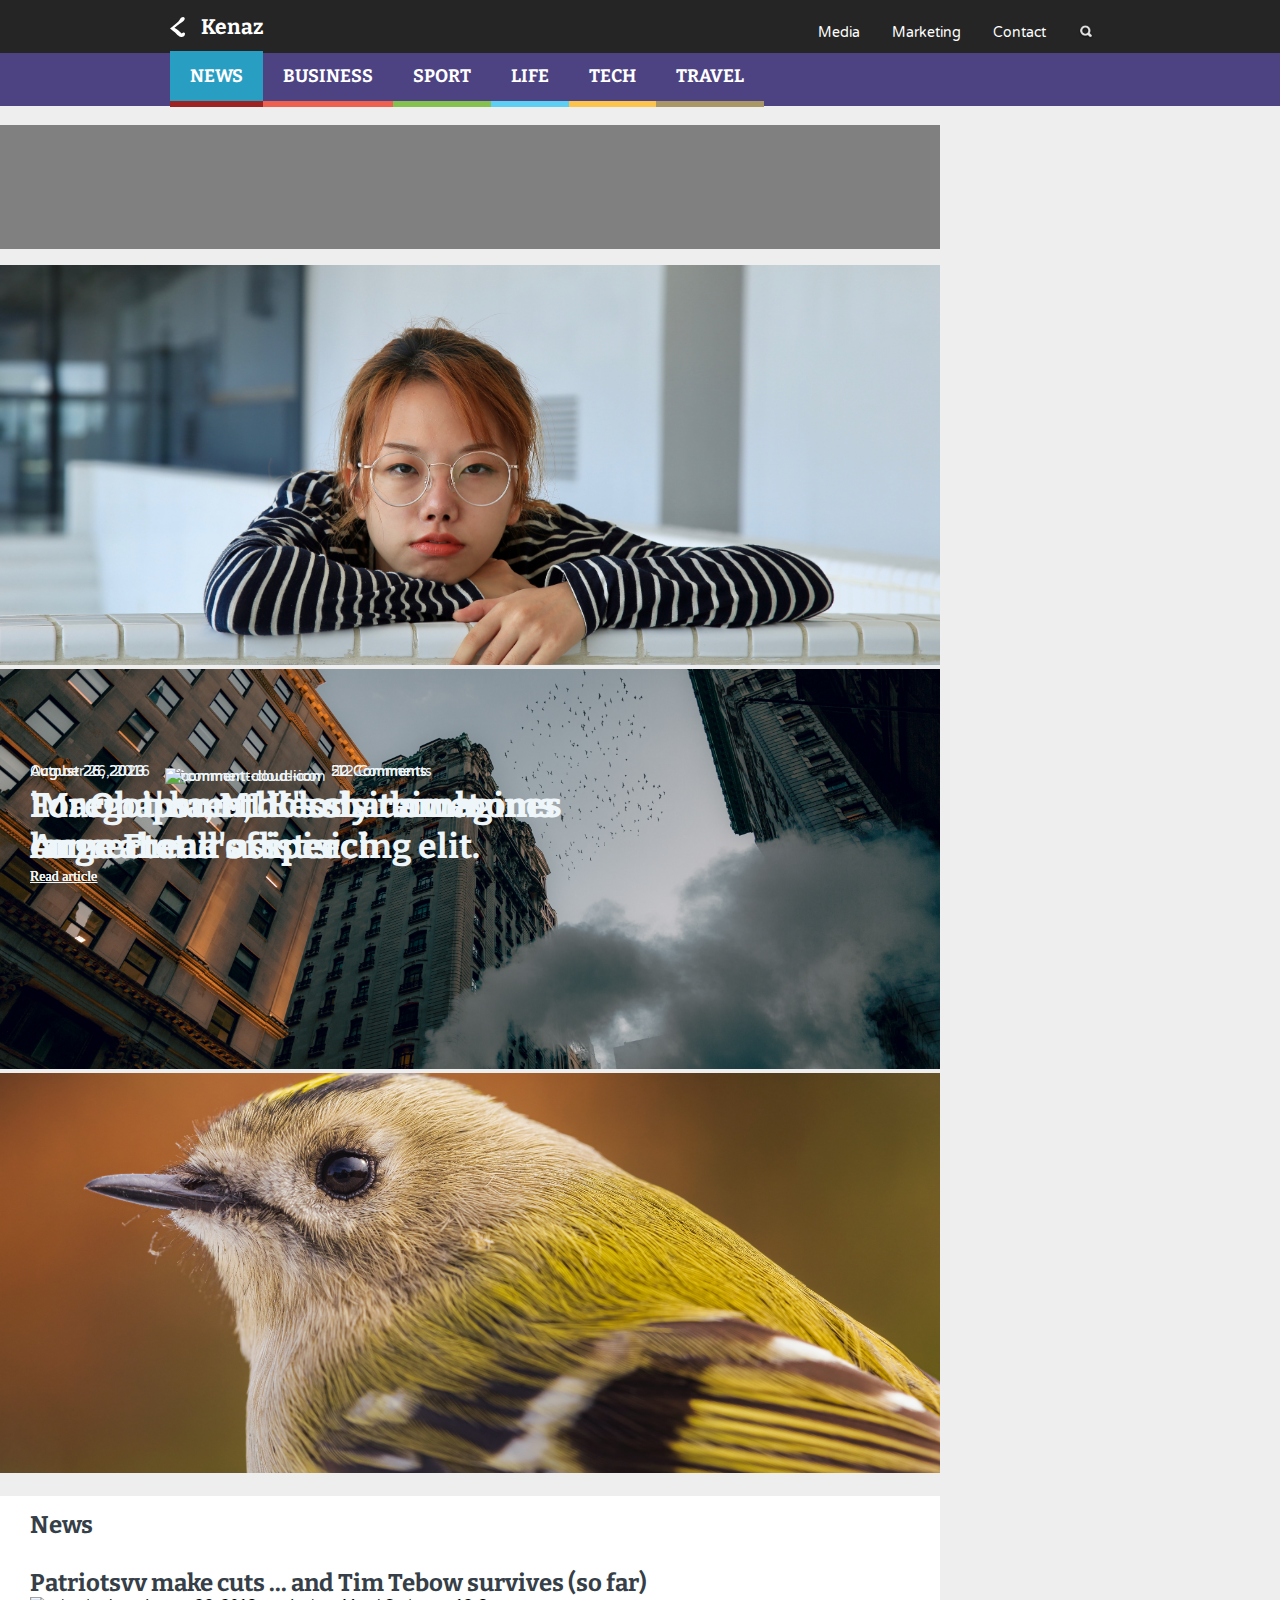
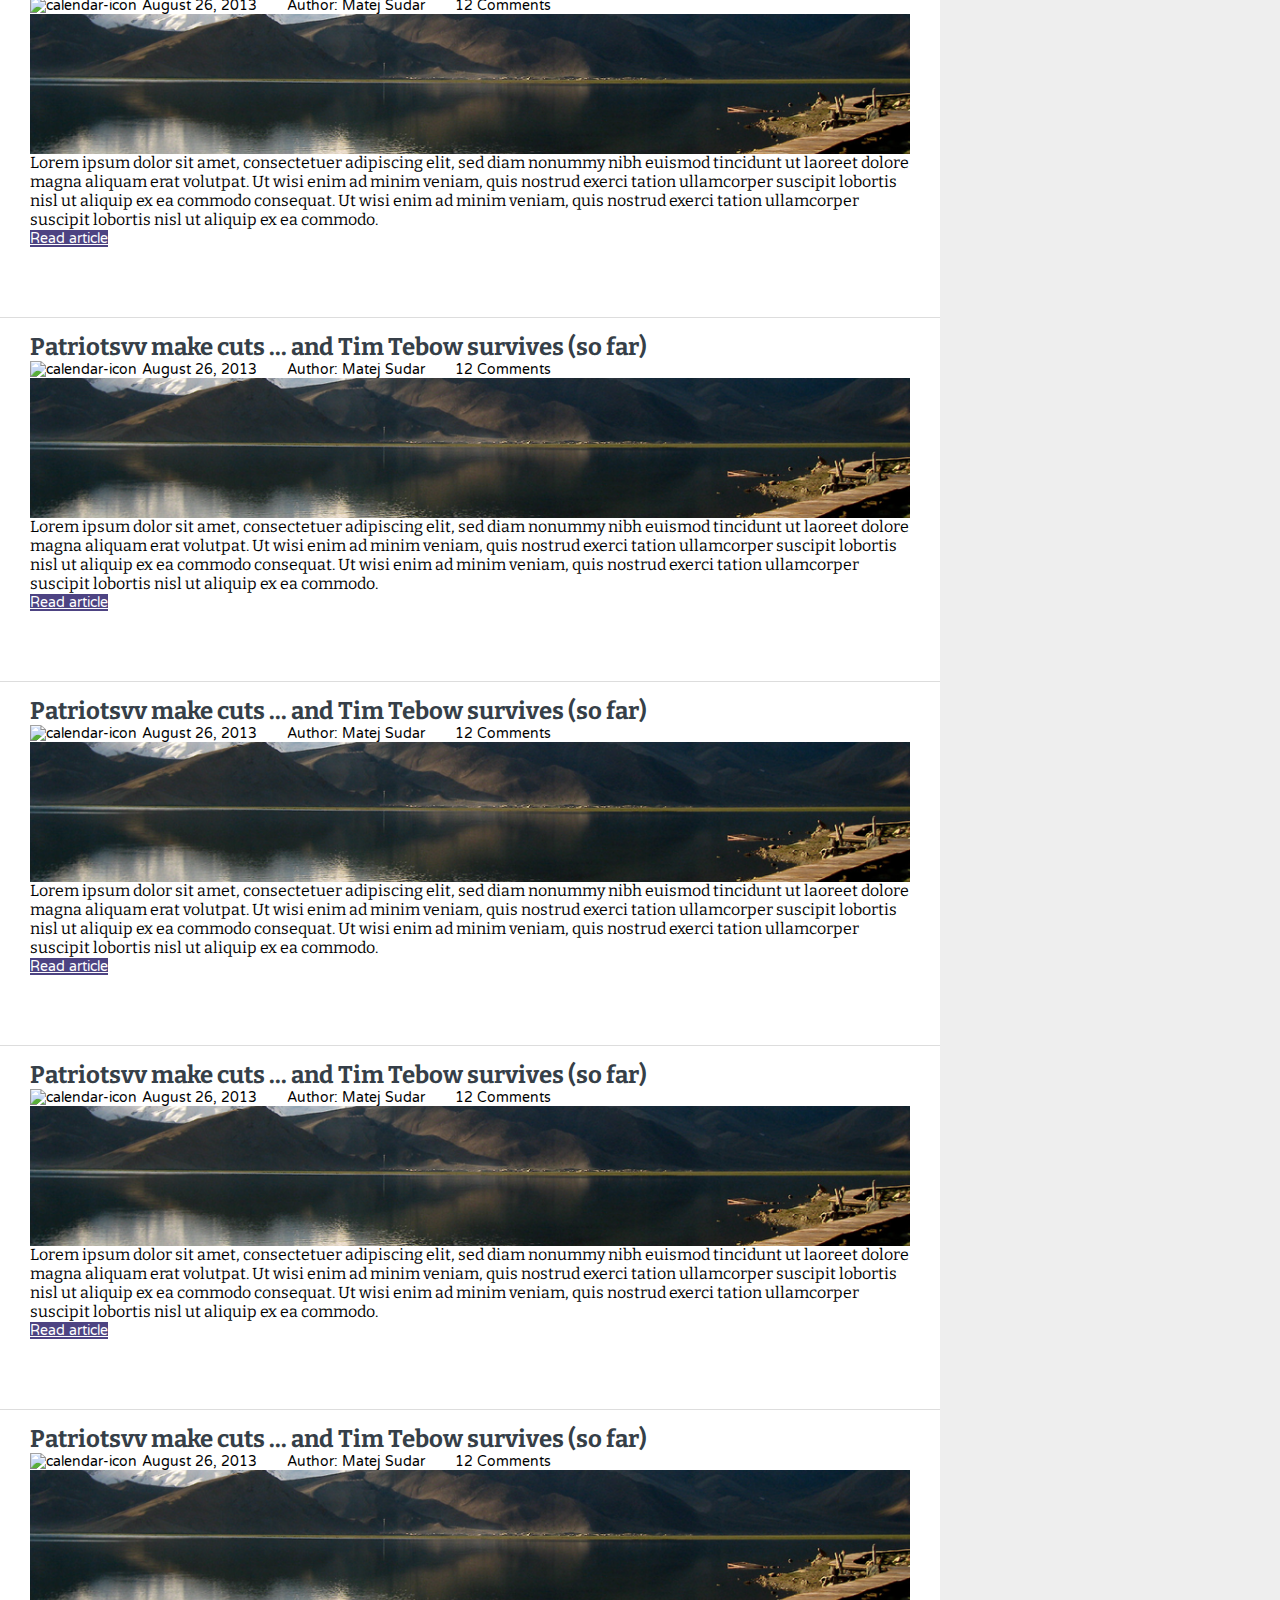
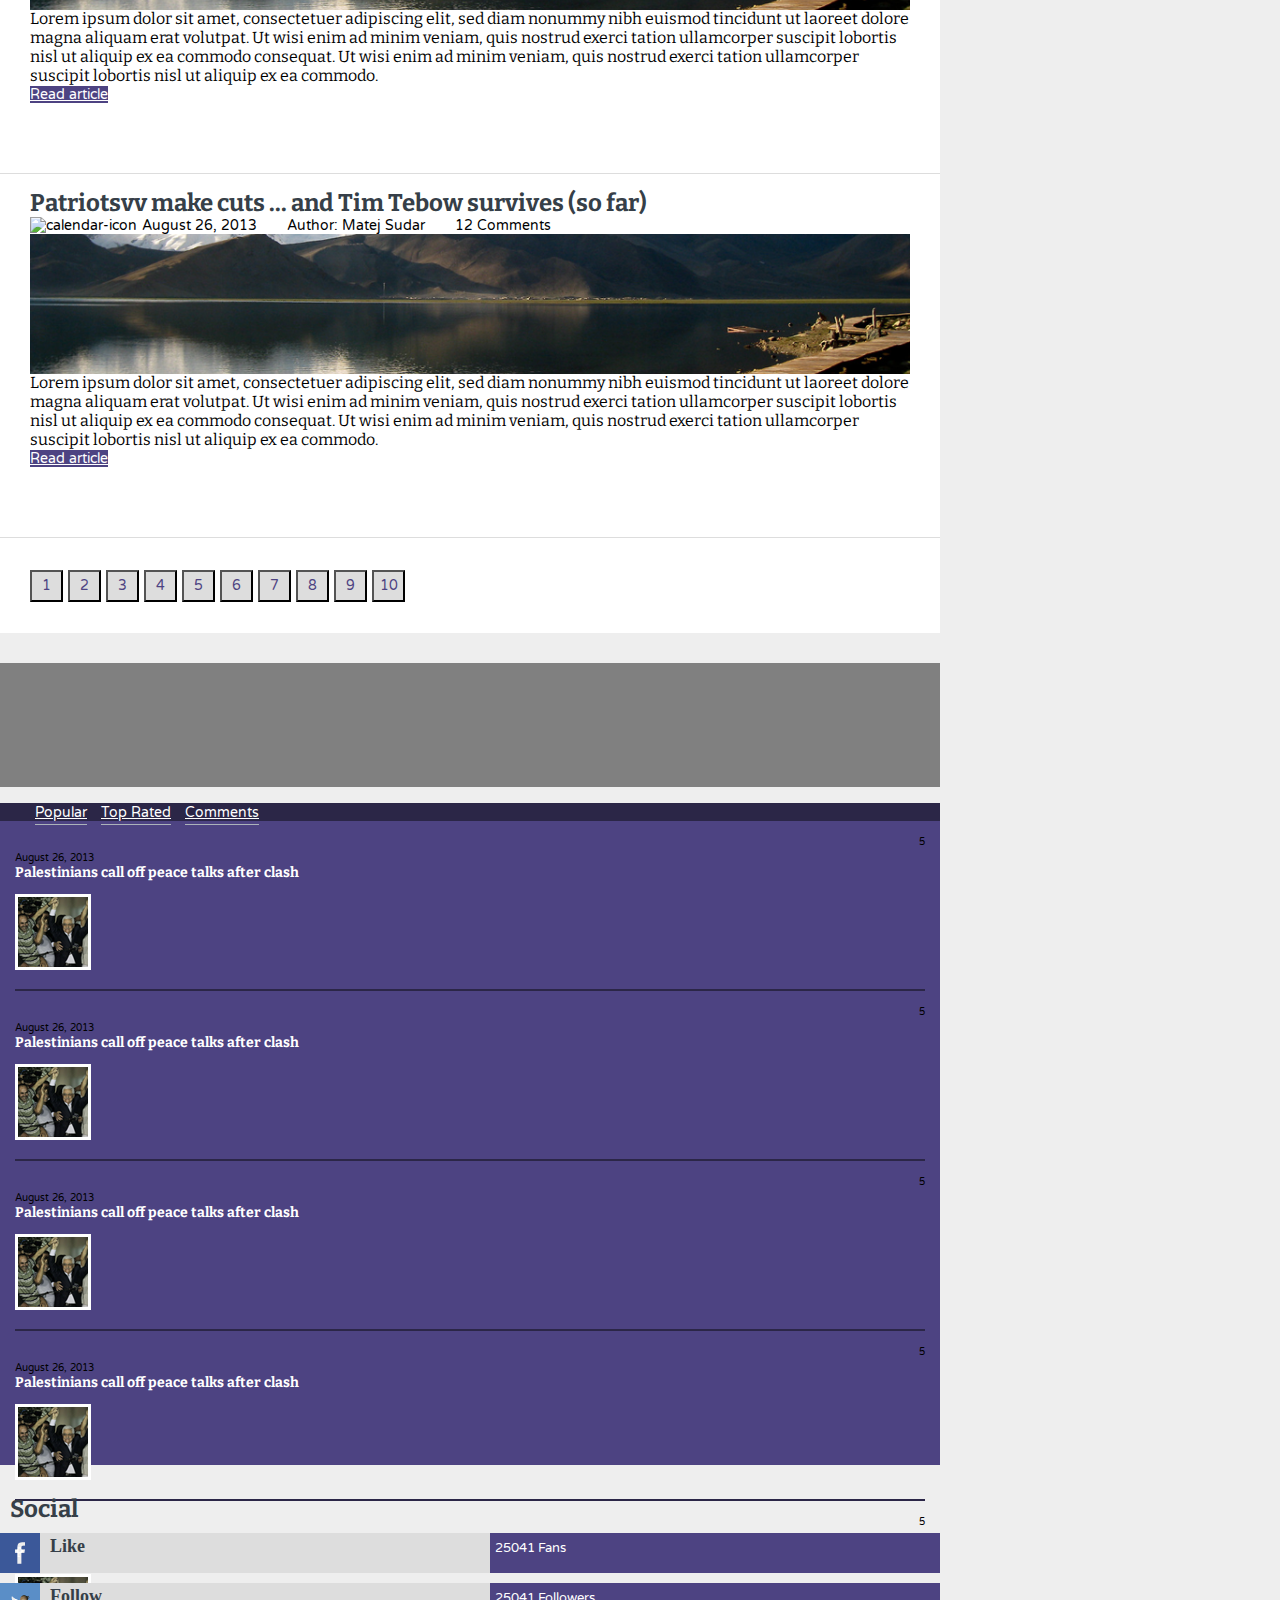
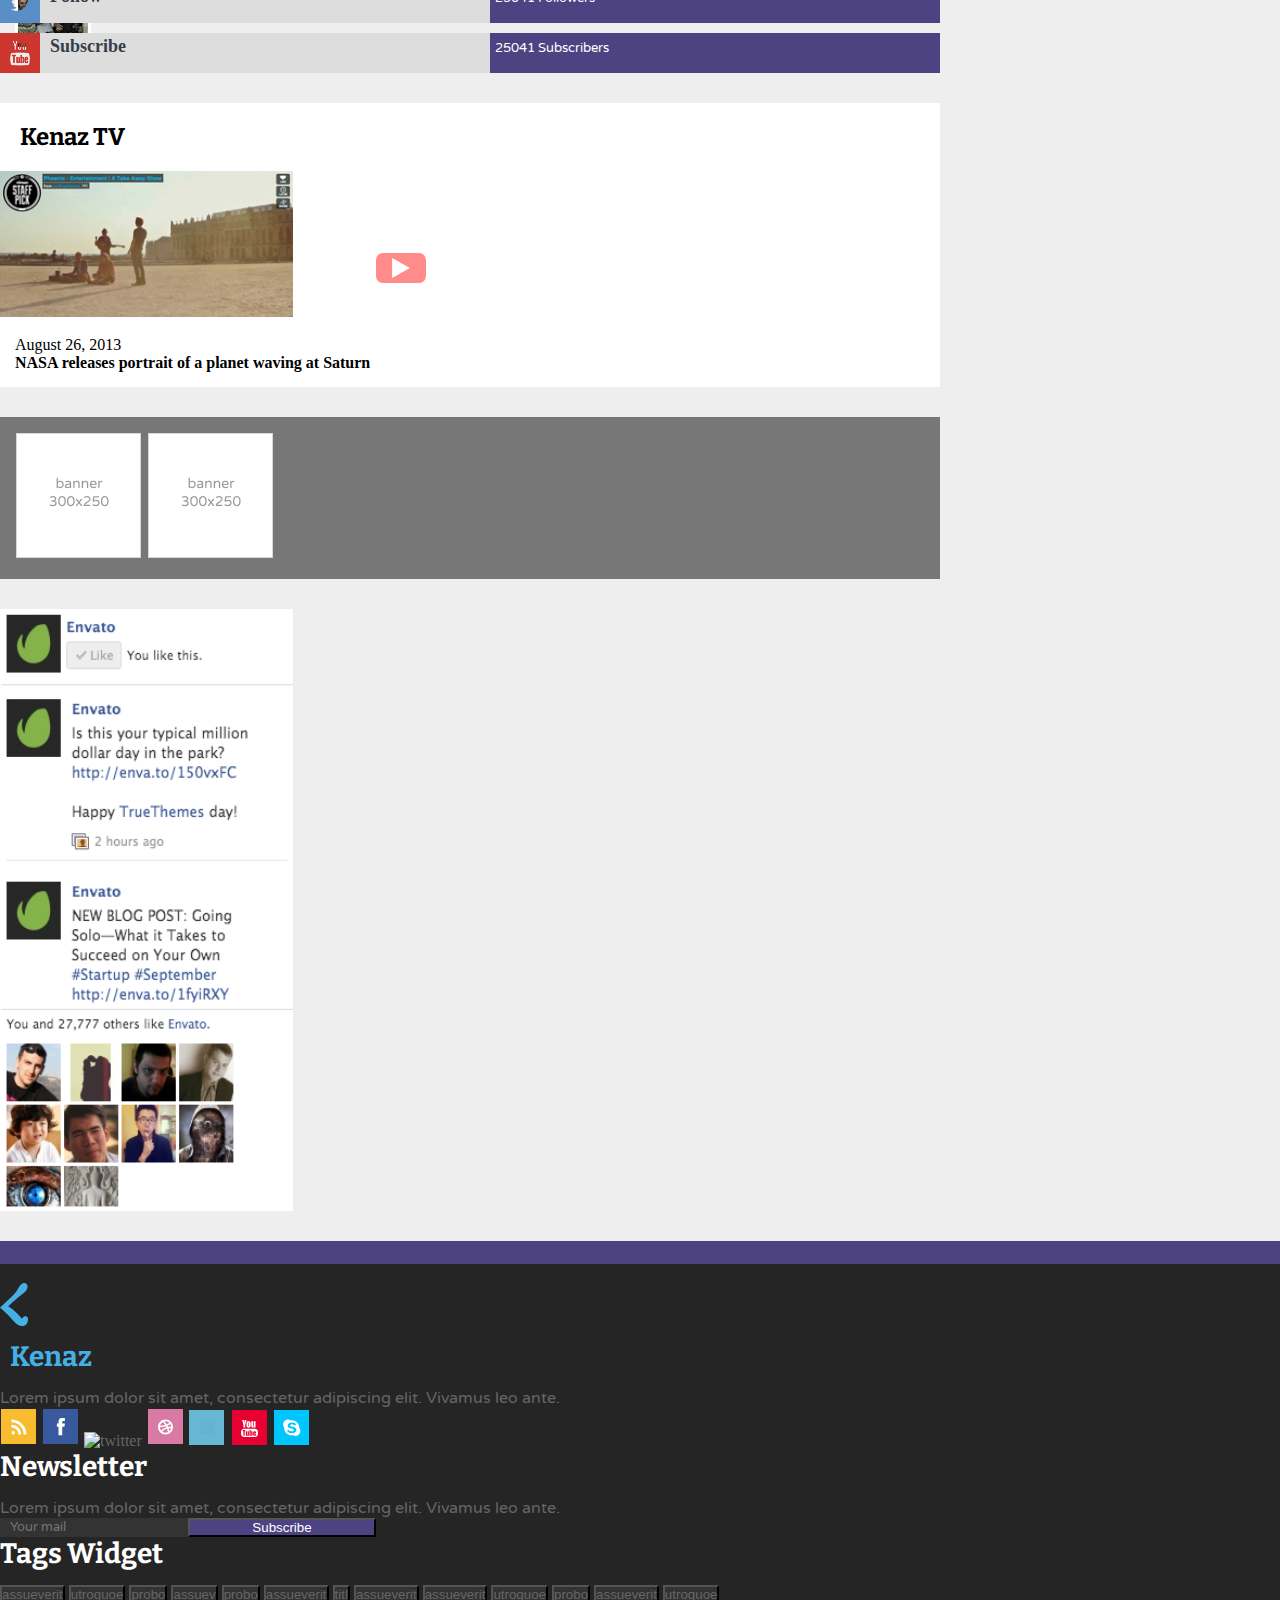
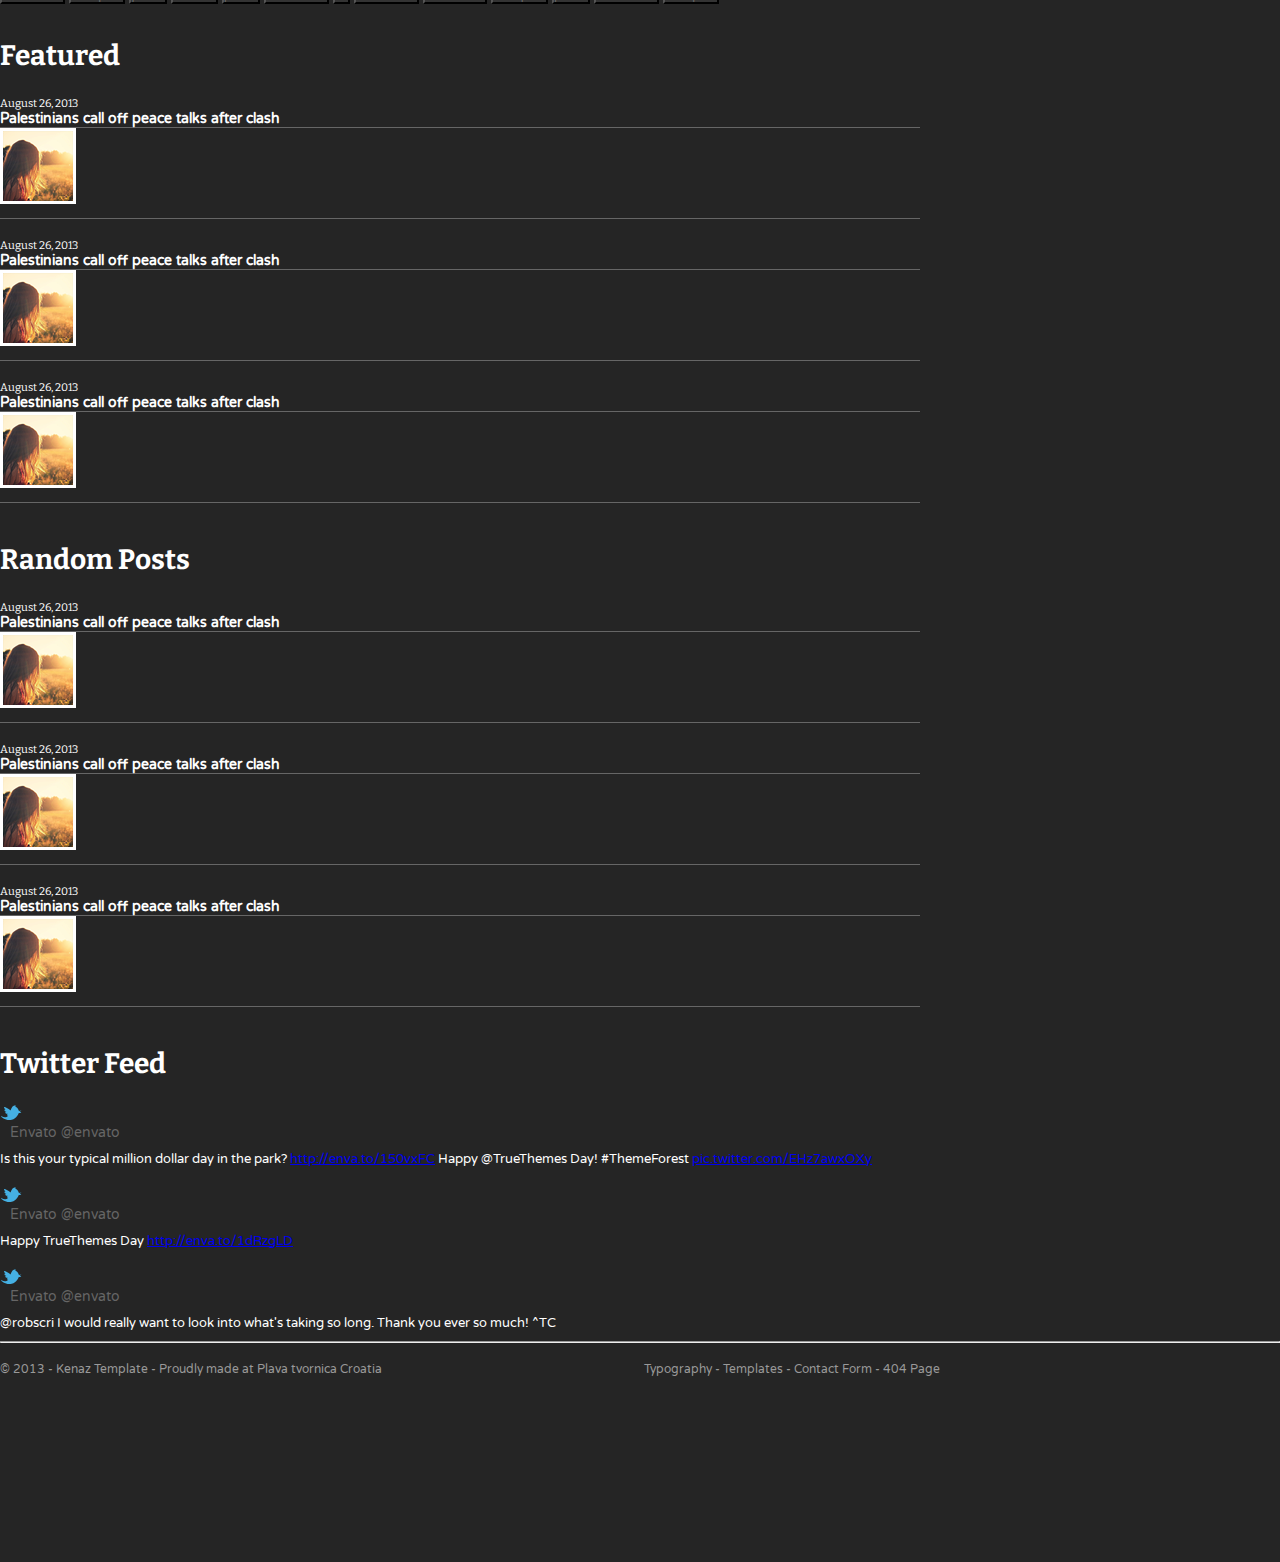
==== category.html @ 164e516c "close_to_Final" ====
<!DOCTYPE html>
<html lang="en">
  <head>
    <meta charset="UTF-8" />
    <meta name="viewport" content="width=device-width, initial-scale=1.0" />
    <title>kenaz</title>
    <link
      rel="stylesheet"
      href="https://cdn.jsdelivr.net/npm/bootstrap@4.5.3/dist/css/bootstrap.min.css"
      integrity="sha384-TX8t27EcRE3e/ihU7zmQxVncDAy5uIKz4rEkgIXeMed4M0jlfIDPvg6uqKI2xXr2"
      crossorigin="anonymous"
    />
    <link rel="stylesheet" href="styles/style.css" />
    <link rel="stylesheet" href="styles/style2.css" />
  </head>
  <body>
    <!--Glavni dijelovi: header,content i footer-->
    <!--HEADER-->
    <div class="header-container">
      <header class="main-header">
        <div class="box">
          <a href="/kenaz" class="logo">
            <svg
              width="15"
              height="20"
              viewBox="0 0 15 20"
              fill="none"
              xmlns="http://www.w3.org/2000/svg"
            >
              <path
                fill-rule="evenodd"
                clip-rule="evenodd"
                d="M4.38627 10.8327C4.38627 10.8327 8.81369 7.13973 11.5441 5.42656C14.2726 3.71166 15.3044 2.18915 14.4679 0.801808C13.6315 -0.58556 11.4335 -0.2582 9.81597 2.46102C8.20106 5.18183 5.36095 7.0317 3.38311 8.7179C1.40617 10.4041 0.013346 11.437 0.013346 11.437C0.013346 11.437 3.80143 14.1308 6.00117 16.4163C8.20106 18.7017 9.20424 19.272 10.2617 19.7076C11.3194 20.143 13.9114 20.3338 14.6338 18.3742C15.3596 16.4163 14.9397 15.7951 13.9357 15.4693C12.9334 15.1419 11.7375 16.6069 11.7375 16.6069C11.7375 16.6069 9.98355 14.8111 8.17347 13.3427C6.36322 11.8743 4.38627 10.8327 4.38627 10.8327Z"
                fill="white"
              />
            </svg>
            <h2>Kenaz</h2>
          </a>
          <nav class="sub-nav">
            <ul>
              <li><a href="#">Media</a></li>
              <li><a href="#">Marketing</a></li>
              <li><a href="#">Contact</a></li>
              <li>
                <a href="#"><img src="./images/search 1.svg" alt="search" /></a>
              </li>
            </ul>
          </nav>
        </div>
      </header>
      <header class="sub-header">
        <div class="box">
          <a class="category" href="category.html">
            <h2 class="one click clicked">NEWS</h2>
            <h2 class="two click">BUSINESS</h2>
            <h2 class="three click">SPORT</h2>
            <h2 class="four click">LIFE</h2>
            <h2 class="five click">TECH</h2>
            <h2 class="six click">TRAVEL</h2>
          </a>
        </div>
      </header>
    </div>

    <!--MAIN CONTENT-->
    <div class="container">
      <div class="banner">
        <div class="box"></div>
      </div>
      <div
        id="main-carousel"
        class="article carousel slide carousel-fade"
        data-ride="carousel"
      >
        <div class="carousel-inner">
          <div class="background carousel-item active">
            <img
              class="background-image"
              src="./images/slide-3.jpg"
              alt="slide-3"
            />
            <div class="container">
              <div class="heading">
                <p>August 26, 2013</p>
                <img src="./images/comment ico.svg" alt="comment-cloud-icon" />
                <p>22 Comments</p>
              </div>
              <div class="description">
                <p class="lead text-left">
                  'Margot' breathlessly reimagines  Anne Frank's sister
                </p>
              </div>
              <a href="single.html" class="btn btn-lg btn-primary"
                >Read article</a
              >
            </div>
            <div class="overlay"></div>
          </div>

          <div class="background carousel-item">
            <img
              class="background-image"
              src="./images/slide-4.jpg"
              alt="slide-4"
            />
            <div class="container">
              <div class="heading">
                <p>October 26, 2016</p>
                <img src="./images/comment ico.svg" alt="comment-cloud-icon" />
                <p>12 Comments</p>
              </div>
              <div class="description">
                <p class="lead text-left">
                  Lorem ipsum, dolor sit amet consectetur adipisicing elit.
                </p>
              </div>
              <a href="single.html" class="btn btn-lg btn-primary"
                >Read article</a
              >
            </div>
            <div class="overlay"></div>
          </div>
          <div class="background carousel-item">
            <img
              class="background-image"
              src="./images/slide-5.jpg"
              alt="slide-5"
            />
            <div class="container">
              <div class="heading">
                <p>August 26, 2020</p>
                <img src="./images/comment ico.svg" alt="comment-cloud-icon" />
                <p>50 Comments</p>
              </div>
              <div class="description">
                <p class="lead text-left">
                  For Obama, MLK's shadow looms large ahead of speech
                </p>
              </div>
              <a href="single.html" class="btn btn-lg btn-primary"
                >Read article</a
              >
            </div>
            <div class="overlay"></div>
          </div>
        </div>

        <a
          class="carousel-control-prev"
          href="#main-carousel"
          role="button"
          data-slide="prev"
        >
          <span class="carousel-control-prev-icon"></span>
        </a>
        <a
          class="carousel-control-next"
          href="#main-carousel"
          role="button"
          data-slide="next"
        >
          <span class="carousel-control-next-icon"></span>
        </a>
      </div>

      <div class="container">
        <div class="row">
          <!--Left side container-->
          <div class="left col-lg-8">
            <div class="news-row">
              <div class="heading">
                <h2>News</h2>
                <p>Patriotsvv make cuts ... and Tim Tebow survives (so far)</p>
              </div>
              <div class="heading-info">
                <img
                  class="calendar"
                  src="./images/calendar.svg"
                  alt="calendar-icon"
                />
                <p class="text-muted">August 26, 2013</p>
                <p class="author text-muted">Author: Matej Sudar</p>
                <p class="author text-muted">12 Comments</p>
              </div>
              <div class="row">
                <div class="col-lg-4">
                  <img class="float left" src="./images/Layer 48.png" alt="" />
                </div>
                <div class="col-lg-8">
                  <p>
                    Lorem ipsum dolor sit amet, consectetuer adipiscing elit,
                    sed diam nonummy nibh euismod tincidunt ut laoreet dolore
                    magna aliquam erat volutpat. Ut wisi enim ad minim veniam,
                    quis nostrud exerci tation ullamcorper suscipit lobortis
                    nisl ut aliquip ex ea commodo consequat. Ut wisi enim ad
                    minim veniam, quis nostrud exerci tation ullamcorper
                    suscipit lobortis nisl ut aliquip ex ea commodo.
                  </p>
                  <a href="single.html" class="btn btn-lg"> Read article </a>
                </div>
              </div>
            </div>
            <div class="news-row">
              <div class="heading">
                <p>Patriotsvv make cuts ... and Tim Tebow survives (so far)</p>
              </div>
              <div class="heading-info">
                <img
                  class="calendar"
                  src="./images/calendar.svg"
                  alt="calendar-icon"
                />
                <p class="text-muted">August 26, 2013</p>
                <p class="author text-muted">Author: Matej Sudar</p>
                <p class="author text-muted">12 Comments</p>
              </div>
              <div class="row">
                <div class="col-lg-4">
                  <img class="float left" src="./images/Layer 48.png" alt="" />
                </div>
                <div class="col-lg-8">
                  <p>
                    Lorem ipsum dolor sit amet, consectetuer adipiscing elit,
                    sed diam nonummy nibh euismod tincidunt ut laoreet dolore
                    magna aliquam erat volutpat. Ut wisi enim ad minim veniam,
                    quis nostrud exerci tation ullamcorper suscipit lobortis
                    nisl ut aliquip ex ea commodo consequat. Ut wisi enim ad
                    minim veniam, quis nostrud exerci tation ullamcorper
                    suscipit lobortis nisl ut aliquip ex ea commodo.
                  </p>
                  <a href="single.html" class="btn btn-lg"> Read article </a>
                </div>
              </div>
            </div>
            <div class="news-row">
              <div class="heading">
                <p>Patriotsvv make cuts ... and Tim Tebow survives (so far)</p>
              </div>
              <div class="heading-info">
                <img
                  class="calendar"
                  src="./images/calendar.svg"
                  alt="calendar-icon"
                />
                <p class="text-muted">August 26, 2013</p>
                <p class="author text-muted">Author: Matej Sudar</p>
                <p class="author text-muted">12 Comments</p>
              </div>
              <div class="row">
                <div class="col-lg-4">
                  <img class="float left" src="./images/Layer 48.png" alt="" />
                </div>
                <div class="col-lg-8">
                  <p>
                    Lorem ipsum dolor sit amet, consectetuer adipiscing elit,
                    sed diam nonummy nibh euismod tincidunt ut laoreet dolore
                    magna aliquam erat volutpat. Ut wisi enim ad minim veniam,
                    quis nostrud exerci tation ullamcorper suscipit lobortis
                    nisl ut aliquip ex ea commodo consequat. Ut wisi enim ad
                    minim veniam, quis nostrud exerci tation ullamcorper
                    suscipit lobortis nisl ut aliquip ex ea commodo.
                  </p>
                  <a href="single.html" class="btn btn-lg"> Read article </a>
                </div>
              </div>
            </div>
            <div class="news-row">
              <div class="heading">
                <p>Patriotsvv make cuts ... and Tim Tebow survives (so far)</p>
              </div>
              <div class="heading-info">
                <img
                  class="calendar"
                  src="./images/calendar.svg"
                  alt="calendar-icon"
                />
                <p class="text-muted">August 26, 2013</p>
                <p class="author text-muted">Author: Matej Sudar</p>
                <p class="author text-muted">12 Comments</p>
              </div>
              <div class="row">
                <div class="col-lg-4">
                  <img class="float left" src="./images/Layer 48.png" alt="" />
                </div>
                <div class="col-lg-8">
                  <p>
                    Lorem ipsum dolor sit amet, consectetuer adipiscing elit,
                    sed diam nonummy nibh euismod tincidunt ut laoreet dolore
                    magna aliquam erat volutpat. Ut wisi enim ad minim veniam,
                    quis nostrud exerci tation ullamcorper suscipit lobortis
                    nisl ut aliquip ex ea commodo consequat. Ut wisi enim ad
                    minim veniam, quis nostrud exerci tation ullamcorper
                    suscipit lobortis nisl ut aliquip ex ea commodo.
                  </p>
                  <a href="single.html" class="btn btn-lg"> Read article </a>
                </div>
              </div>
            </div>
            <div class="news-row">
              <div class="heading">
                <p>Patriotsvv make cuts ... and Tim Tebow survives (so far)</p>
              </div>
              <div class="heading-info">
                <img
                  class="calendar"
                  src="./images/calendar.svg"
                  alt="calendar-icon"
                />
                <p class="text-muted">August 26, 2013</p>
                <p class="author text-muted">Author: Matej Sudar</p>
                <p class="author text-muted">12 Comments</p>
              </div>
              <div class="row">
                <div class="col-lg-4">
                  <img class="float left" src="./images/Layer 48.png" alt="" />
                </div>
                <div class="col-lg-8">
                  <p>
                    Lorem ipsum dolor sit amet, consectetuer adipiscing elit,
                    sed diam nonummy nibh euismod tincidunt ut laoreet dolore
                    magna aliquam erat volutpat. Ut wisi enim ad minim veniam,
                    quis nostrud exerci tation ullamcorper suscipit lobortis
                    nisl ut aliquip ex ea commodo consequat. Ut wisi enim ad
                    minim veniam, quis nostrud exerci tation ullamcorper
                    suscipit lobortis nisl ut aliquip ex ea commodo.
                  </p>
                  <a href="single.html" class="btn btn-lg"> Read article </a>
                </div>
              </div>
            </div>
            <div class="news-row">
              <div class="heading">
                <p>Patriotsvv make cuts ... and Tim Tebow survives (so far)</p>
              </div>
              <div class="heading-info">
                <img
                  class="calendar"
                  src="./images/calendar.svg"
                  alt="calendar-icon"
                />
                <p class="text-muted">August 26, 2013</p>
                <p class="author text-muted">Author: Matej Sudar</p>
                <p class="author text-muted">12 Comments</p>
              </div>
              <div class="row">
                <div class="col-lg-4">
                  <img class="float left" src="./images/Layer 48.png" alt="" />
                </div>
                <div class="col-lg-8">
                  <p>
                    Lorem ipsum dolor sit amet, consectetuer adipiscing elit,
                    sed diam nonummy nibh euismod tincidunt ut laoreet dolore
                    magna aliquam erat volutpat. Ut wisi enim ad minim veniam,
                    quis nostrud exerci tation ullamcorper suscipit lobortis
                    nisl ut aliquip ex ea commodo consequat. Ut wisi enim ad
                    minim veniam, quis nostrud exerci tation ullamcorper
                    suscipit lobortis nisl ut aliquip ex ea commodo.
                  </p>
                  <a href="single.html" class="btn btn-lg"> Read article </a>
                </div>
              </div>
            </div>
            <div class="number-list">
              <button class="btn btn-link">1</button>
              <button class="btn btn-link">2</button>
              <button class="btn btn-link">3</button>
              <button class="btn btn-link">4</button>
              <button class="btn btn-link">5</button>
              <button class="btn btn-link">6</button>
              <button class="btn btn-link">7</button>
              <button class="btn btn-link">8</button>
              <button class="btn btn-link">9</button>
              <button class="btn btn-link">10</button>
            </div>

            <div class="banner">
              <div class="box"></div>
            </div>
          </div>
          <!--Right side container-->
          <div class="right col-lg-4">
            <ul class="list-group">
              <li class="list-group-item">
                <a href="#"><u>Popular</u></a>
                <a href="#"><u>Top Rated</u></a>
                <a href="#"><u>Comments</u></a>
              </li>
            </ul>
            <div class="aside">
              <div class="row">
                <div class="col-lg-8">
                  <div class="comment">
                    <img
                      src="./images/comment ico.svg"
                      class="float-right"
                      alt=""
                    />
                    <p class="text-muted">5</p>
                  </div>
                  <p class="date text-muted">August 26, 2013</p>
                  <p class="text-white">
                    <a href="single.html">
                      Palestinians call off peace talks after clash
                    </a>
                  </p>
                </div>
                <div class="col-lg-4">
                  <img class="guy" src="./images/Layer 5.png" alt="someguy" />
                </div>
              </div>
              <div class="row">
                <div class="col-lg-8">
                  <div class="comment">
                    <img
                      src="./images/comment ico.svg"
                      class="float-right"
                      alt=""
                    />
                    <p class="text-muted">5</p>
                  </div>
                  <p class="date text-muted">August 26, 2013</p>
                  <p class="text-white">
                    <a href="single.html">
                      Palestinians call off peace talks after clash
                    </a>
                  </p>
                </div>
                <div class="col-lg-4">
                  <img class="guy" src="./images/Layer 5.png" alt="someguy" />
                </div>
              </div>
              <div class="row">
                <div class="col-lg-8">
                  <div class="comment">
                    <img
                      src="./images/comment ico.svg"
                      class="float-right"
                      alt=""
                    />
                    <p class="text-muted">5</p>
                  </div>
                  <p class="date text-muted">August 26, 2013</p>
                  <p class="text-white">
                    <a href="single.html">
                      Palestinians call off peace talks after clash
                    </a>
                  </p>
                </div>
                <div class="col-lg-4">
                  <img class="guy" src="./images/Layer 5.png" alt="someguy" />
                </div>
              </div>
              <div class="row">
                <div class="col-lg-8">
                  <div class="comment">
                    <img
                      src="./images/comment ico.svg"
                      class="float-right"
                      alt=""
                    />
                    <p class="text-muted">5</p>
                  </div>
                  <p class="date text-muted">August 26, 2013</p>
                  <p class="text-white">
                    <a href="single.html">
                      Palestinians call off peace talks after clash
                    </a>
                  </p>
                </div>
                <div class="col-lg-4">
                  <img class="guy" src="./images/Layer 5.png" alt="someguy" />
                </div>
              </div>
              <div class="row">
                <div class="col-lg-8">
                  <div class="comment">
                    <img
                      src="./images/comment ico.svg"
                      class="float-right"
                      alt=""
                    />
                    <p class="text-muted">5</p>
                  </div>
                  <p class="date text-muted">August 26, 2013</p>
                  <p class="text-white">
                    <a href="single.html">
                      Palestinians call off peace talks after clash
                    </a>
                  </p>
                </div>
                <div class="col-lg-4">
                  <img class="guy" src="./images/Layer 5.png" alt="someguy" />
                </div>
              </div>
            </div>
            <div class="social">
              <h2>Social</h2>
              <div class="facebook">
                <img src="./images/facebook.svg" alt="facebook" />
                <p class="like"><a href="#">Like</p></a> 
                <p class="fans">25041 Fans</p>
              </div>
              <div class="twitter">
                <img src="./images/twitter.svg" alt="twitter" />
                <p class="like"><a href="#">Follow</p></a> 
                <p class="fans">25041 Followers</p>
              </div>
              <div class="youtube">
                <img src="./images/youtube.svg" alt="youtube" />
                <p class="like"><a href="#">Subscribe</p></a> 
                <p class="fans">25041 Subscribers</p>
              </div>
            </div>
            <div class="kenaz-tv">
              <h2>Kenaz TV</h2>
              <img class="video" src="./images/Layer 27.png" alt="video" />
              <img
                class="play-button"
                src="./images/Polygon 1.svg"
                alt="play"
              />
              <div class="description">
                <p class="text-muted">August 26, 2013</p>
                <p>
                  <strong>
                    <a href="single.html">
                    NASA releases portrait of a planet waving at Saturn</strong
                  >
                </a>
                </p>
              </div>
            </div>

            <div class="banners">
              <img src="./images/1.png" alt="" />
              <img src="./images/1.png" alt="" />
            </div>
            <div class="facebook-api">
              <img src="./images/Layer 34.png" alt="" />
            </div>
          </div>
        </div>
      </div>
    </div>
    <!--FOOTER-->
    <footer>
      <div class="container">
        <div class="row">
          <div class="col-lg-4">
            <div class="logo">
              <img src="./images/logofooter.svg" alt="logo" />
              <h2 class="d-inline">Kenaz</h2>
            </div>
            <p>
              Lorem ipsum dolor sit amet, consectetur adipiscing elit. Vivamus
              leo ante.
            </p>
            <div class="logos">
              <img src="./images/Rss.svg" alt="rss" />
              <img src="./images/Facebook_f.svg" alt="face" />
              <img src="./images/twitter_f.svg" alt="twitter" />
              <img src="./images/dribble.svg" alt="dribble" />
              <img src="./images/Linkedin.svg" alt="linkedin" />
              <img src="./images/Youtube_f.svg" alt="youtube" />
              <img src="./images/Skype.svg" alt="skype" />
            </div>
          </div>
          <div class="newsletter col-lg-4">
            <h2>Newsletter</h2>
            <p>
              Lorem ipsum dolor sit amet, consectetur adipiscing elit. Vivamus
              leo ante.
            </p>
            <div class="subscribe">
              <input type="email" placeholder="Your mail" />
              <button type="submit" class="btn">Subscribe</button>
            </div>
          </div>
          <div class="col-lg-4">
            <h2>Tags Widget</h2>
            <div class="buttons-container">
              <button class="btn btn-link">assueverit</button>
              <button class="btn btn-link">utroquoe</button>
              <button class="btn btn-link">probo</button>
              <button class="btn btn-link">assuev</button>
              <button class="btn btn-link">probo</button>
              <button class="btn btn-link">assueverit</button>
              <button class="btn btn-link">titl</button>
              <button class="btn btn-link">assueverit</button>
              <button class="btn btn-link">assueverit</button>
              <button class="btn btn-link">utroquoe</button>
              <button class="btn btn-link">probo</button>
              <button class="btn btn-link">assueverit</button>
              <button class="btn btn-link">utroquoe</button>
            </div>
          </div>
        </div>
      </div>
      <div class="container">
        <div class="row">
          <div class="col-lg-4">
            <div class="featured">
              <h2>Featured</h2>
              <div class="row">
                <div class="col-lg-8">
                  <p class="date text-muted">August 26, 2013</p>
                  <p class="description">
                    <strong>
                      <a href="single.html">
                      Palestinians call off peace talks after clash
                    </a>
                    </strong>
                  </p>
                </div>
                <div class="col-lg-4">
                  <img src="./images/Layer 63.png" alt="girl" />
                </div>
              </div>
              <div class="row">
                <div class="col-lg-8">
                  <p class="date text-muted">August 26, 2013</p>
                  <p class="description">
                    <strong>
                      <a href="single.html">
                        Palestinians call off peace talks after clash
                      </a>
                    </strong>
                  </p>
                </div>
                <div class="col-lg-4">
                  <img src="./images/Layer 63.png" alt="girl" />
                </div>
              </div>
              <div class="row">
                <div class="col-lg-8">
                  <p class="date text-muted">August 26, 2013</p>
                  <p class="description">
                    <strong>
                      <a href="single.html">
                        Palestinians call off peace talks after clash
                      </a>
                    </strong>
                  </p>
                </div>
                <div class="col-lg-4">
                  <img src="./images/Layer 63.png" alt="girl" />
                </div>
              </div>
            </div>
          </div>
          <div class="col-lg-4">
            <div class="random-posts">
              <h2>Random Posts</h2>
              <div class="row">
                <div class="col-lg-8">
                  <p class="date text-muted">August 26, 2013</p>
                  <p class="description">
                    <strong>
                      <a href="single.html">
                        Palestinians call off peace talks after clash
                      </a>
                    </strong>
                  </p>
                </div>
                <div class="col-lg-4">
                  <img src="./images/Layer 63.png" alt="girl" />
                </div>
              </div>
              <div class="row">
                <div class="col-lg-8">
                  <p class="date text-muted">August 26, 2013</p>
                  <p class="description">
                    <strong>
                      <a href="single.html">
                        Palestinians call off peace talks after clash
                      </a>
                    </strong>
                  </p>
                </div>
                <div class="col-lg-4">
                  <img src="./images/Layer 63.png" alt="girl" />
                </div>
              </div>
              <div class="row">
                <div class="col-lg-8">
                  <p class="date text-muted">August 26, 2013</p>
                  <p class="description">
                    <strong>
                      <a href="single.html">
                        Palestinians call off peace talks after clash
                      </a>
                    </strong>
                  </p>
                </div>
                <div class="col-lg-4">
                  <img src="./images/Layer 63.png" alt="girl" />
                </div>
              </div>
            </div>
          </div>

          <div class="col-lg-4">
            <div class="twitter-wall">
              <h2>Twitter Feed</h2>
              <div class="row">
                <img src="./images/twitter copy.svg" alt="twitter-bird" />
                <p class="name">Envato @envato</p>
                <p class="twitt">
                  Is this your typical million dollar day in the park?
                  <a href="#">http://enva.to/150vxFC</a> Happy @TrueThemes Day!
                  #ThemeForest <a href="#"> pic.twitter.com/EHz7awxOXy</a>
                </p>
              </div>
              <div class="row">
                <img src="./images/twitter copy.svg" alt="twitter-bird" />
                <p class="name">Envato @envato</p>
                <p class="twitt">
                  Happy TrueThemes Day <a href="#">http://enva.to/1dRzgLD </a>
                </p>
              </div>
              <div class="row">
                <img src="./images/twitter copy.svg" alt="twitter-bird" />
                <p class="name">Envato @envato</p>
                <p class="twitt">
                  @robscri I would really want to look into what's taking so
                  long. Thank you ever so much! ^TC
                </p>
              </div>
            </div>
          </div>
        </div>
      </div>
      <hr />
      <div class="footer-info">
        <div class="container">
          <p>
            &copy; 2013 - Kenaz Template - Proudly made at Plava tvornica
            Croatia
          </p>
          <p>Typography - Templates - Contact Form - 404 Page</p>
        </div>
      </div>
    </footer>
    <script
      src="https://code.jquery.com/jquery-3.5.1.js"
      integrity="sha256-QWo7LDvxbWT2tbbQ97B53yJnYU3WhH/C8ycbRAkjPDc="
      crossorigin="anonymous"
    ></script>
    <script
      src="https://cdn.jsdelivr.net/npm/bootstrap@4.5.3/dist/js/bootstrap.bundle.min.js"
      integrity="sha384-ho+j7jyWK8fNQe+A12Hb8AhRq26LrZ/JpcUGGOn+Y7RsweNrtN/tE3MoK7ZeZDyx"
      crossorigin="anonymous"
    ></script>
    <script src="js/main.js"></script>
  </body>
</html>
---- styles/style.css ----
@import url("https://fonts.googleapis.com/css2?family=Bitter:wght@500&display=swap");
@import url("https://fonts.googleapis.com/css2?family=Varela+Round&display=swap");
* {
  margin: 0;
  padding: 0;
  -webkit-box-sizing: border-box;
          box-sizing: border-box;
}

body {
  background-color: #eeeeee;
}

.main-header {
  display: -webkit-box;
  display: -ms-flexbox;
  display: flex;
  -webkit-box-pack: center;
      -ms-flex-pack: center;
          justify-content: center;
  background: #252525;
  height: 53px;
}

.main-header .box {
  display: -webkit-box;
  display: -ms-flexbox;
  display: flex;
  -webkit-box-pack: justify;
      -ms-flex-pack: justify;
          justify-content: space-between;
  -webkit-box-align: center;
      -ms-flex-align: center;
          align-items: center;
  height: 53px;
  width: 940px;
}

.main-header .box .logo {
  display: -webkit-box;
  display: -ms-flexbox;
  display: flex;
  -webkit-box-align: center;
      -ms-flex-align: center;
          align-items: center;
  color: white;
  font-family: "Bitter", serif;
  font-size: 14px;
  text-decoration: none;
}

.main-header .box .logo img {
  width: 14px;
  height: 21px;
}

.main-header .box .logo h2 {
  margin-left: 1rem;
}

.main-header .box .sub-nav {
  margin-top: 15px;
}

.main-header .box .sub-nav ul {
  display: -webkit-box;
  display: -ms-flexbox;
  display: flex;
  color: white;
  list-style: none;
  font-family: "Varela Round", sans-serif;
  font-size: 14px;
}

.main-header .box .sub-nav img {
  width: 16px;
  height: 16px;
}

.main-header .box .sub-nav a {
  text-decoration: none;
  color: white;
  padding: 1rem;
}

.main-header .box .sub-nav a:hover {
  color: #adadad;
}

.sub-header {
  display: -webkit-box;
  display: -ms-flexbox;
  display: flex;
  -webkit-box-pack: center;
      -ms-flex-pack: center;
          justify-content: center;
  background: #4d4382;
  height: 53px;
}

.sub-header .box {
  display: -webkit-box;
  display: -ms-flexbox;
  display: flex;
  -webkit-box-pack: justify;
      -ms-flex-pack: justify;
          justify-content: space-between;
  -webkit-box-align: center;
      -ms-flex-align: center;
          align-items: center;
  height: 53px;
  width: 940px;
}

.sub-header .box .category {
  display: -webkit-box;
  display: -ms-flexbox;
  display: flex;
  color: white;
  margin-top: 33px;
  text-decoration: none;
  font-family: "Bitter", serif;
}

.sub-header .box .category h2 {
  padding: 14px 20px 14px 20px;
  margin-bottom: 35px;
  font-size: 18px;
}

.sub-header .box .category h2:hover {
  color: #300236;
  -webkit-transition: 0.3s ease-in;
  transition: 0.3s ease-in;
}

.sub-header .box .category .one {
  border-bottom: #9e2222 solid 6px;
}

.sub-header .box .category .two {
  border-bottom: #ee6151 solid 6px;
}

.sub-header .box .category .three {
  border-bottom: #84c14f solid 6px;
}

.sub-header .box .category .four {
  border-bottom: #5dcff3 solid 6px;
}

.sub-header .box .category .five {
  border-bottom: #fcc44d solid 6px;
}

.sub-header .box .category .six {
  border-bottom: #a99765 solid 6px;
}

.sub-header .box .category .clicked {
  background-color: #299ec3;
}

.banner .box {
  max-width: 940px;
  height: 124px;
  background: grey;
  margin: 16px auto;
}

.article {
  /* Nesto ne valja ovo.Ne mogu napraviti filter.
  .background {
    position: relative;
    z-index: 2;
  }
  .overlay {
    position: absolute;
    bottom: 0;
    width: 940px;
    height: 100px;
    object-fit: cover;
    background: rgb(2, 0, 36);
    background: linear-gradient(
      0deg,
      rgba(2, 0, 36, 1) 43%,
      rgba(255, 255, 255, 1) 100%
    );
    z-index: 1;
  }
  */
}

.article .container {
  position: absolute;
  bottom: 15px;
  left: 30px;
  color: #eef6fa;
}

.article .heading {
  display: -webkit-box;
  display: -ms-flexbox;
  display: flex;
  font-family: "Varela Round", sans-serif;
  font-size: 14px;
}

.article .heading p {
  margin: 0;
}

.article .heading img {
  margin-left: 20px;
  margin-right: 10px;
  margin-top: 5px;
}

.article .description p {
  margin: 0;
  max-width: 588px;
  font-family: "Bitter", sans-serif;
  font-weight: 700;
  font-size: 34px;
}

.article .btn {
  font-size: 14px;
  color: #eef6fa;
  background-color: transparent;
  border-color: white;
  width: 123px;
  height: 33px;
  border-radius: 0;
}

.article .carousel-control-prev,
.article .carousel-control-next {
  height: 50px;
}

.article .carousel-control-prev-icon,
.article .carousel-control-next-icon {
  position: absolute;
  top: 177px;
  height: 50px;
  width: 50px;
}

.article .background-image {
  max-height: 400px;
  width: 940px;
  -o-object-fit: cover;
     object-fit: cover;
}

.container {
  padding: 0;
  margin-top: 19px;
  max-width: 940px;
}

.news,
.sport,
.business,
.news-carousel,
.editorials,
.local-news {
  background: white;
  border-left: #3677b5 solid 13px;
  padding: 33px 20px 32px 20px;
}

.news h2,
.sport h2,
.business h2,
.news-carousel h2,
.editorials h2,
.local-news h2 {
  font-family: "bitter";
  font-weight: 700;
}

.news .date,
.news p,
.sport .date,
.sport p,
.business .date,
.business p,
.news-carousel .date,
.news-carousel p,
.editorials .date,
.editorials p,
.local-news .date,
.local-news p {
  margin: 0;
  font-family: "Varela Round", sans-serif;
}

.news #number,
.sport #number,
.business #number,
.news-carousel #number,
.editorials #number,
.local-news #number {
  margin-top: -20px;
}

.news .lead,
.sport .lead,
.business .lead,
.news-carousel .lead,
.editorials .lead,
.local-news .lead {
  display: -webkit-box;
  display: -ms-flexbox;
  display: flex;
  -webkit-box-pack: justify;
      -ms-flex-pack: justify;
          justify-content: space-between;
}

.news .row a,
.sport .row a,
.business .row a,
.news-carousel .row a,
.editorials .row a,
.local-news .row a {
  text-decoration: none;
  color: #212529;
}

.news .row a:hover,
.sport .row a:hover,
.business .row a:hover,
.news-carousel .row a:hover,
.editorials .row a:hover,
.local-news .row a:hover {
  color: #1c2d52;
}

.sport {
  border-left: #84c14f solid 13px;
  margin-top: 20px;
}

.editorials a {
  text-decoration: none;
  color: #212529;
}

.editorials a:hover {
  color: #1c2d52;
}

.local-news a {
  text-decoration: none;
  color: #212529;
}

.local-news a:hover {
  color: #1c2d52;
}

.aside {
  background: #4d4382;
  padding: 0px 15px 0px 15px;
  height: 644px;
}

.aside .comment {
  display: -webkit-box;
  display: -ms-flexbox;
  display: flex;
  -webkit-box-pack: end;
      -ms-flex-pack: end;
          justify-content: flex-end;
}

.aside .comment img {
  height: 10px;
  width: 11px;
  margin-top: 6px;
}

.aside .row {
  border-bottom: #2b2647 solid 2px;
  padding-top: 15px;
  padding-bottom: 15px;
}

.aside .row .text-white {
  font-family: "Bitter", sans-serif;
  font-weight: bold;
  font-size: 14px;
}

.aside .row .guy {
  margin-top: 13px;
  border: white solid 3px;
}

.aside .row .comment .text-muted {
  margin-left: 5px;
}

.aside .row .text-muted {
  margin: 0;
  font-family: "Varela Round", sans-serif;
  font-size: 10px;
}

.aside .row a {
  text-decoration: none;
  color: white;
}

.aside .row a:hover {
  color: #1c2d52;
}

.list-group-item {
  background: #2b2647;
  padding-left: 25px;
}

.list-group-item a {
  color: white;
}

.list-group-item a u {
  text-decoration: none;
  margin-left: 10px;
  padding-bottom: 3px;
  border-bottom: #acb3ba solid 1px;
  font-family: "Varela Round", sans-serif;
  font-size: 14px;
}

.list-group-item a:hover {
  text-decoration: none;
}

.list-group-item:first-child {
  border-radius: 0;
}

.business {
  border-left: #ee6151 solid 13px;
}

.business .description {
  font-size: 14px;
}

.business .col-lg-6 {
  margin-bottom: 5px;
}

.business h2 {
  margin: 0;
}

.business .row {
  margin-top: 30px;
}

.business img {
  margin-right: 5px;
}

.facebook,
.twitter,
.youtube {
  display: -webkit-box;
  display: -ms-flexbox;
  display: flex;
  margin-top: 10px;
}

.social h2 {
  color: #363f48;
  font-family: "Bitter", serif;
  font-weight: 700;
  padding-left: 10px;
  margin-top: 30px;
}

.social .like {
  background-color: #dddddd;
  color: #363f48;
  margin: 0;
  -ms-flex-preferred-size: 50%;
      flex-basis: 50%;
  color: black;
  font-size: 18px;
  font-weight: 700;
  padding-left: 10px;
  padding-top: 3px;
}

.social .like a {
  text-decoration: none;
  color: #363f48;
}

.social .fans {
  background-color: #4d4382;
  -ms-flex-preferred-size: 50%;
      flex-basis: 50%;
  margin: 0;
  color: white;
  font-size: 13px;
  font-family: "Varela Round", sans-serif;
  padding: 7px 0 0 5px;
}

.kenaz-tv {
  background: white;
  margin-top: 30px;
}

.kenaz-tv .video {
  width: 293px;
}

.kenaz-tv .play-button {
  position: absolute;
  left: 135px;
  top: 390px;
  background-color: red;
  width: 50px;
  height: 30px;
  border-radius: 7px;
  padding: 5px;
  opacity: 0.45;
}

.kenaz-tv .play-button:hover {
  padding: 10px;
  -webkit-transition: 0.3s ease;
  transition: 0.3s ease;
  cursor: pointer;
}

.kenaz-tv .description {
  padding: 15px;
}

.kenaz-tv p {
  margin: 0;
}

.kenaz-tv h2 {
  font-family: "Bitter", serif;
  font-weight: 700;
  padding: 20px;
}

.kenaz-tv a {
  text-decoration: none;
  color: black;
}

.kenaz-tv a:hover {
  color: #1c2d52;
}

.banners {
  margin-top: 30px;
  padding: 15px;
  background-color: #777;
}

.facebook-api {
  display: -webkit-box;
  display: -ms-flexbox;
  display: flex;
  margin-top: 30px;
}

.facebook-api img {
  height: 602px;
  width: 293px;
}

.news-carousel {
  border-left: #fcc44d solid 13px;
  /*
    .left-arrow:hover,
    .right-arrow:hover {
      padding: 3px;
      background-color: #777;
      border-radius: 5px;
      transition: 0.5s ease;
    }
    */
}

.news-carousel h2 {
  margin: 0;
}

.news-carousel .carousel-item img {
  width: 100%;
  height: 180px;
  -o-object-fit: cover;
     object-fit: cover;
}

.arrows .left-arrow,
.arrows .right-arrow {
  width: 25px;
  height: 20px;
}

.editorials,
.local-news {
  margin-top: 30px;
  border-left: #a99765 solid 13px;
}

.editorials h2,
.local-news h2 {
  margin: 0;
}

.editorials .row,
.local-news .row {
  padding-bottom: 5px;
}

.editorials .carousel-item img,
.local-news .carousel-item img {
  width: 100%;
  height: 160px;
}

/*
  //Kako obojati ovo cudo od strelice???
  .carousel-control-prev-icon:hover,
  .carousel-control-next-icon:hover {
    //fill: #a99765;
    //color: #a99765;
    background-color: #a99765;
    border-radius: 5px;
    padding: 3px;
    transition: 0.5s ease;
  }
}
*/
.image-carousel {
  /*
  .mask {
    -webkit-mask-image: linear-gradient(to top, transparent 25%, black 75%);
    mask-image: linear-gradient(to top, transparent 25%, black 75%);
  }
  */
}

.image-carousel .carousel-control-prev-icon,
.image-carousel .carousel-control-next-icon {
  height: 50px;
  width: 50px;
}

.image-carousel .carousel-item img {
  width: 100%;
  height: 400px;
  -o-object-fit: cover;
     object-fit: cover;
}

.image-carousel .carousel-indicators li {
  margin-left: 100px;
  position: relative;
  bottom: 50px;
  right: 70px;
}

.image-carousel .carousel-indicators li img {
  width: 100px;
  height: 50px;
}

footer {
  background: #252525;
  color: #666666;
  border-top: #4d4382 solid 23px;
  margin-top: 30px;
}

footer h2 {
  margin-bottom: 15px;
  color: white;
  font-family: "Bitter", sans-serif;
  font-size: 28px;
}

footer p {
  font-family: "Varela Round", sans-serif;
}

footer .logo h2 {
  margin-left: 10px;
  color: #45b0e3;
}

footer .logo img {
  margin-bottom: 10px;
}

footer .newsletter .subscribe {
  display: -webkit-box;
  display: -ms-flexbox;
  display: flex;
}

footer .newsletter input {
  background-color: #333333;
  border: none;
  color: white;
  padding-left: 10px;
  font-family: "Varela Round", sans-serif;
  -ms-flex-preferred-size: 20%;
      flex-basis: 20%;
}

footer .newsletter button {
  background-color: #4d4382;
  border-radius: 0;
  -ms-flex-preferred-size: 20%;
      flex-basis: 20%;
  color: white;
}

footer .buttons-container button {
  background-color: #333333;
  border-radius: 0;
  margin-bottom: 5px;
  color: #666666;
}

footer .featured,
footer .random-posts {
  color: white;
  margin-top: 30px;
  margin-right: 20px;
}

footer .featured .row,
footer .random-posts .row {
  padding-top: 10px;
  padding-bottom: 10px;
}

footer .featured .date,
footer .random-posts .date {
  margin: 0;
  font-family: "Bitter", sans-serif;
  font-size: 11px;
}

footer .featured p,
footer .random-posts p {
  font-size: 14px;
}

footer .featured img,
footer .random-posts img {
  margin-bottom: 10px;
  border: white solid 3px;
}

footer .featured .col-lg-8,
footer .featured .col-lg-4,
footer .random-posts .col-lg-8,
footer .random-posts .col-lg-4 {
  border-bottom: #666666 solid 1px;
}

footer .featured a,
footer .random-posts a {
  color: white;
  text-decoration: none;
}

footer .featured a:hover,
footer .random-posts a:hover {
  color: #adadad;
}

.twitter-wall {
  color: white;
  margin-top: 30px;
}

.twitter-wall .row {
  padding-top: 10px;
  padding-bottom: 10px;
}

.twitter-wall .name {
  margin: 0;
  margin-left: 10px;
  color: #666666;
  font-size: 14px;
}

.twitter-wall .twitt {
  margin-top: 10px;
  font-size: 13px;
}

.twitter-wall .col-lg-8,
.twitter-wall .col-lg-4 {
  padding-bottom: 5px;
  padding-top: 5px;
}

.footer-info {
  font-size: 12px;
  height: 200px;
  background: #252525;
  color: #999999;
  font-family: "Varela Round", sans-serif;
}

.footer-info .container {
  display: -webkit-box;
  display: -ms-flexbox;
  display: flex;
  -webkit-box-pack: justify;
      -ms-flex-pack: justify;
          justify-content: space-between;
}
/*# sourceMappingURL=style.css.map */
---- styles/style2.css ----
.left {
  padding-right: 0;
}

.left .news-row {
  background-color: #ffffff;
  padding: 15px 30px 70px 30px;
  border-bottom: #dddddd solid 1px;
}

.left .news-row .heading h2 {
  margin-bottom: 30px;
}

.left .news-row .heading h2,
.left .news-row .heading p {
  font-family: "Bitter", serif;
  font-weight: bold;
  font-size: 24px;
  color: #363f48;
}

.left .news-row .heading-info {
  display: -webkit-box;
  display: -ms-flexbox;
  display: flex;
  -webkit-box-pack: start;
      -ms-flex-pack: start;
          justify-content: start;
  font-family: "Varela Round", sans-serif;
  font-size: 14px;
}

.left .news-row .author {
  margin-left: 30px;
}

.left .news-row .calendar {
  height: 16px;
  margin-right: 5px;
}

.left .news-row .row .col-lg-4,
.left .news-row .row .col-lg-8 {
  padding-right: 0;
}

.left .news-row .row img {
  width: 100%;
  height: 140px;
  -o-object-fit: cover;
     object-fit: cover;
}

.left .news-row .row p {
  margin-top: -5px;
  font-family: "Bitter", serif;
}

.left .news-row .row .btn {
  width: 123px;
  height: 33px;
  border-radius: 0;
  background-color: #4d4382;
  color: white;
  font-family: "Varela Round", sans-serif;
  font-size: 14px;
}

.left .number-list {
  display: -webkit-box;
  display: -ms-flexbox;
  display: flex;
  -webkit-box-pack: left;
      -ms-flex-pack: left;
          justify-content: left;
  height: 95px;
  padding-left: 30px;
  background-color: #ffffff;
  margin-bottom: 30px;
}

.left .number-list button {
  width: 33px;
  height: 32px;
  background-color: #dddddd;
  border-radius: 0;
  margin-right: 5px;
  text-decoration: none;
  color: #4d4382;
  font-family: "Varela Round", sans-serif;
  font-size: 14px;
  -ms-flex-item-align: center;
      -ms-grid-row-align: center;
      align-self: center;
  text-align: center;
}

.right .kenaz-tv {
  position: relative;
}

.right .kenaz-tv .play-button {
  top: 150px;
  left: 40%;
}
/*# sourceMappingURL=style2.css.map */
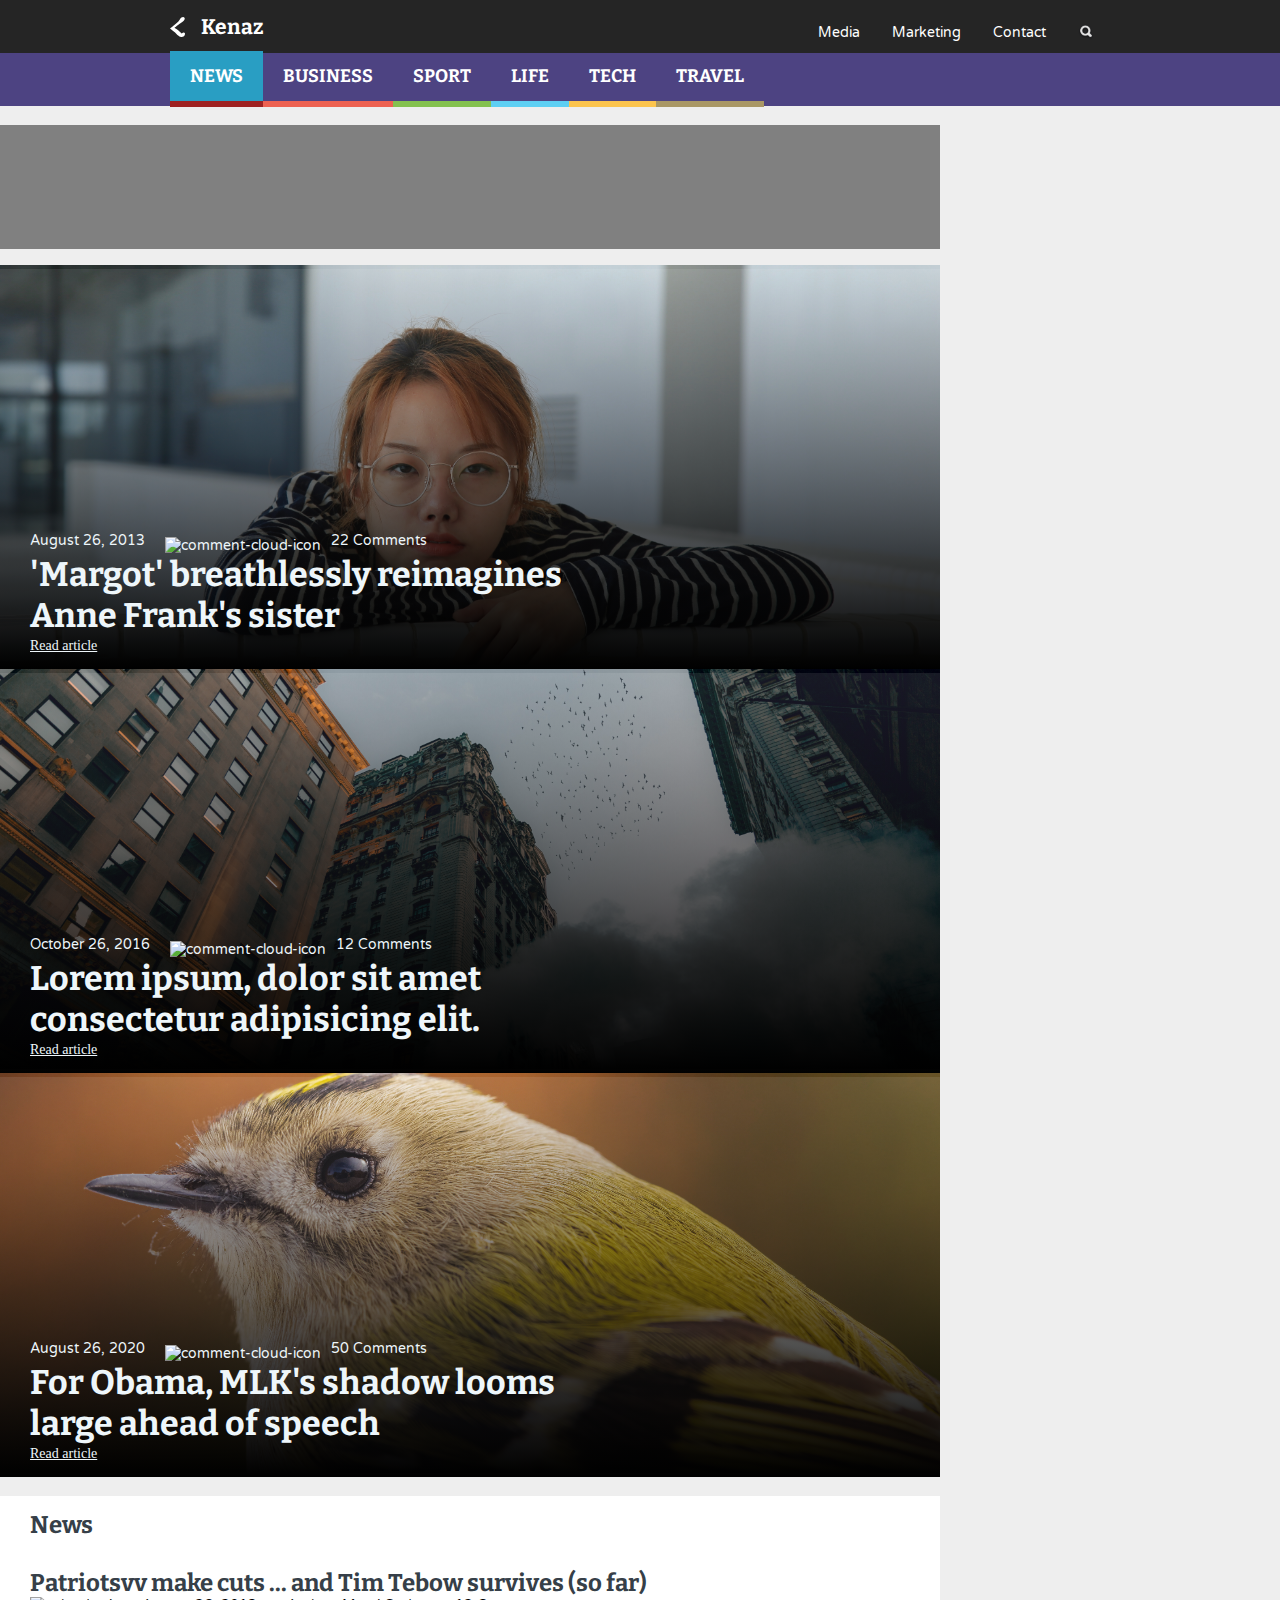
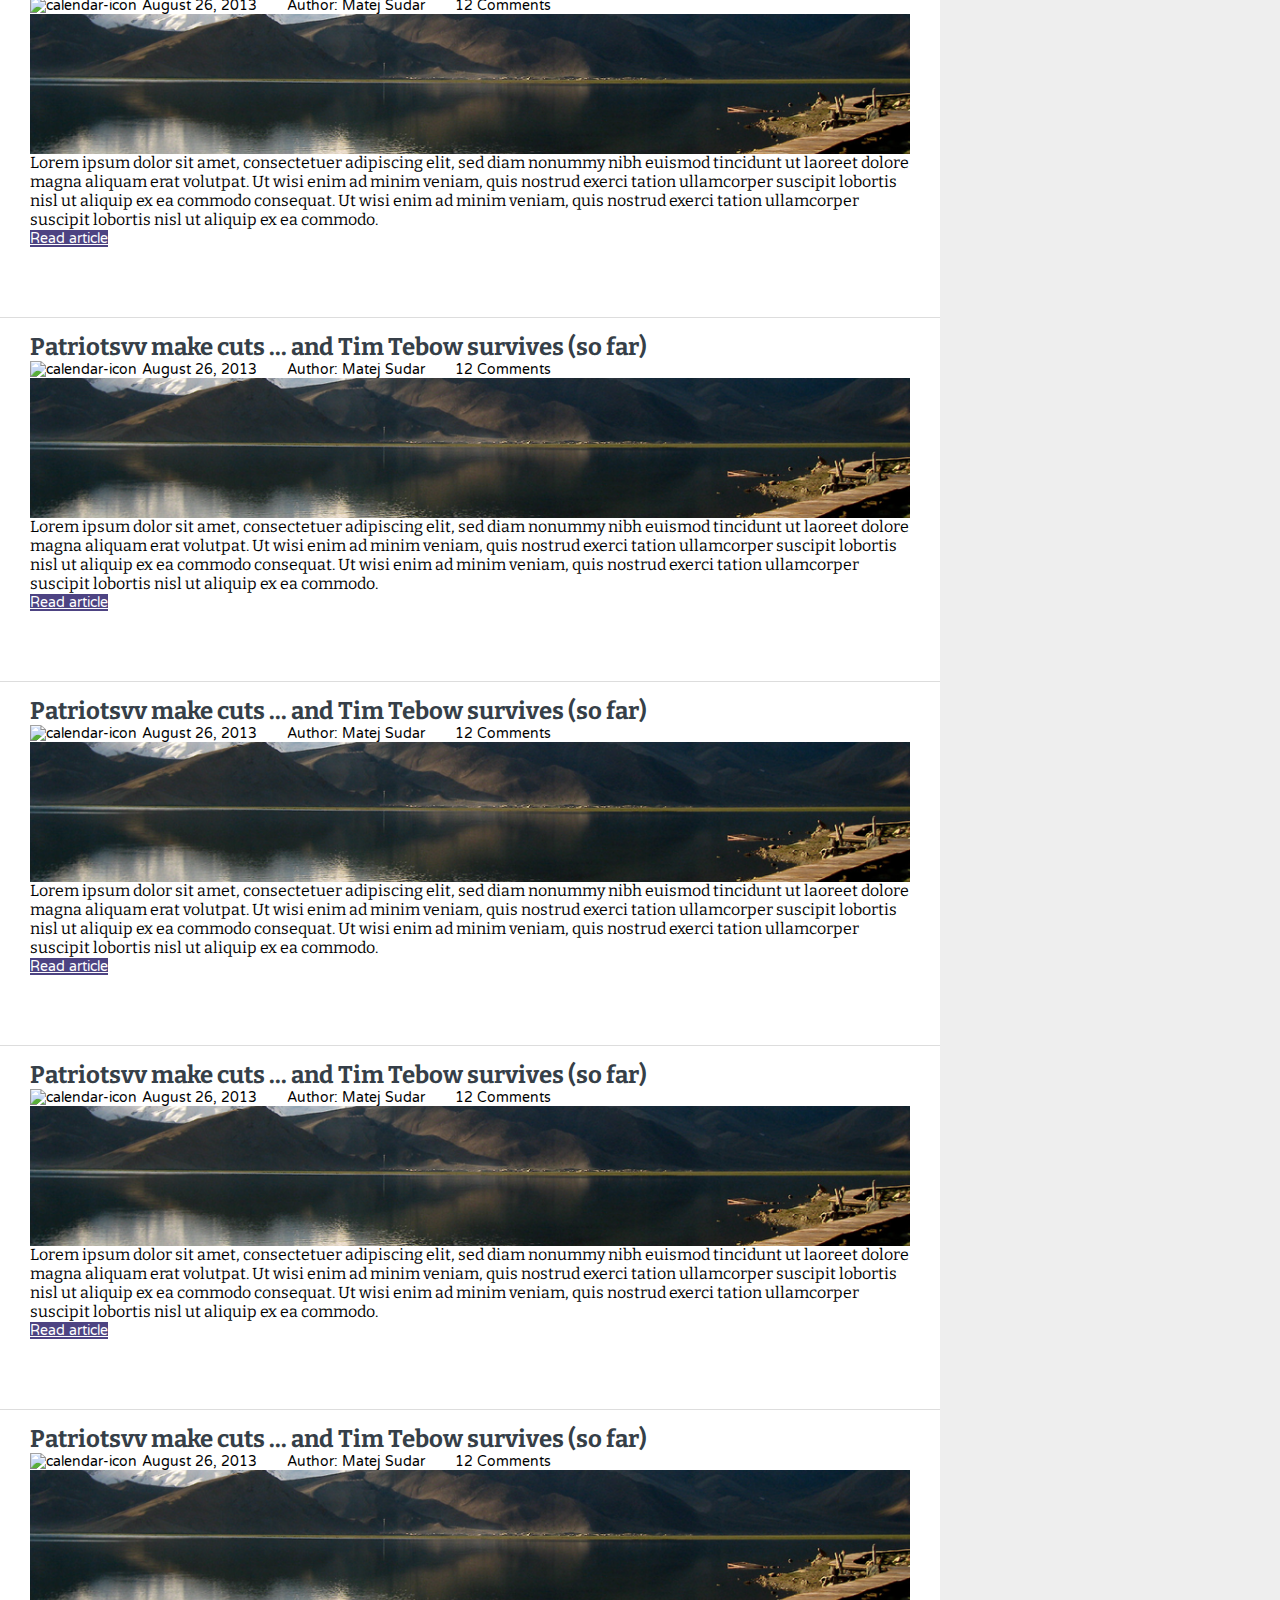
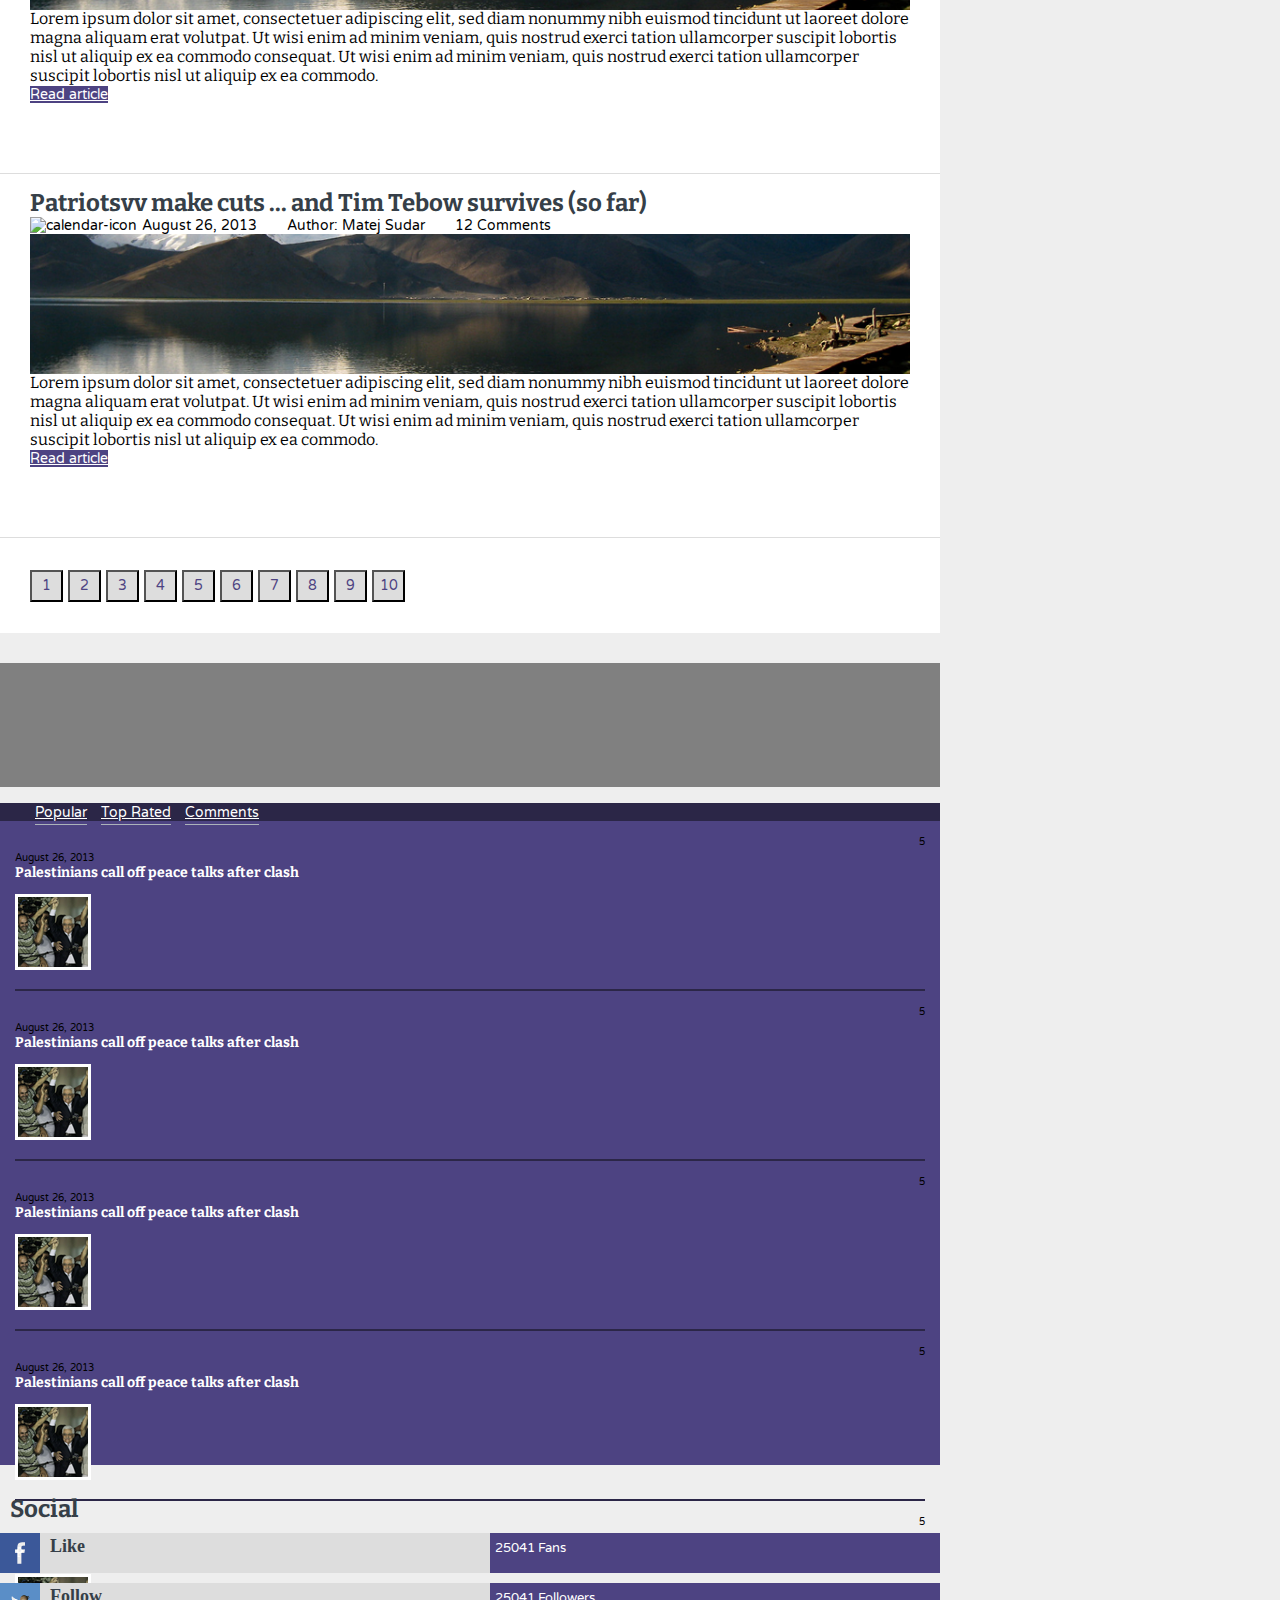
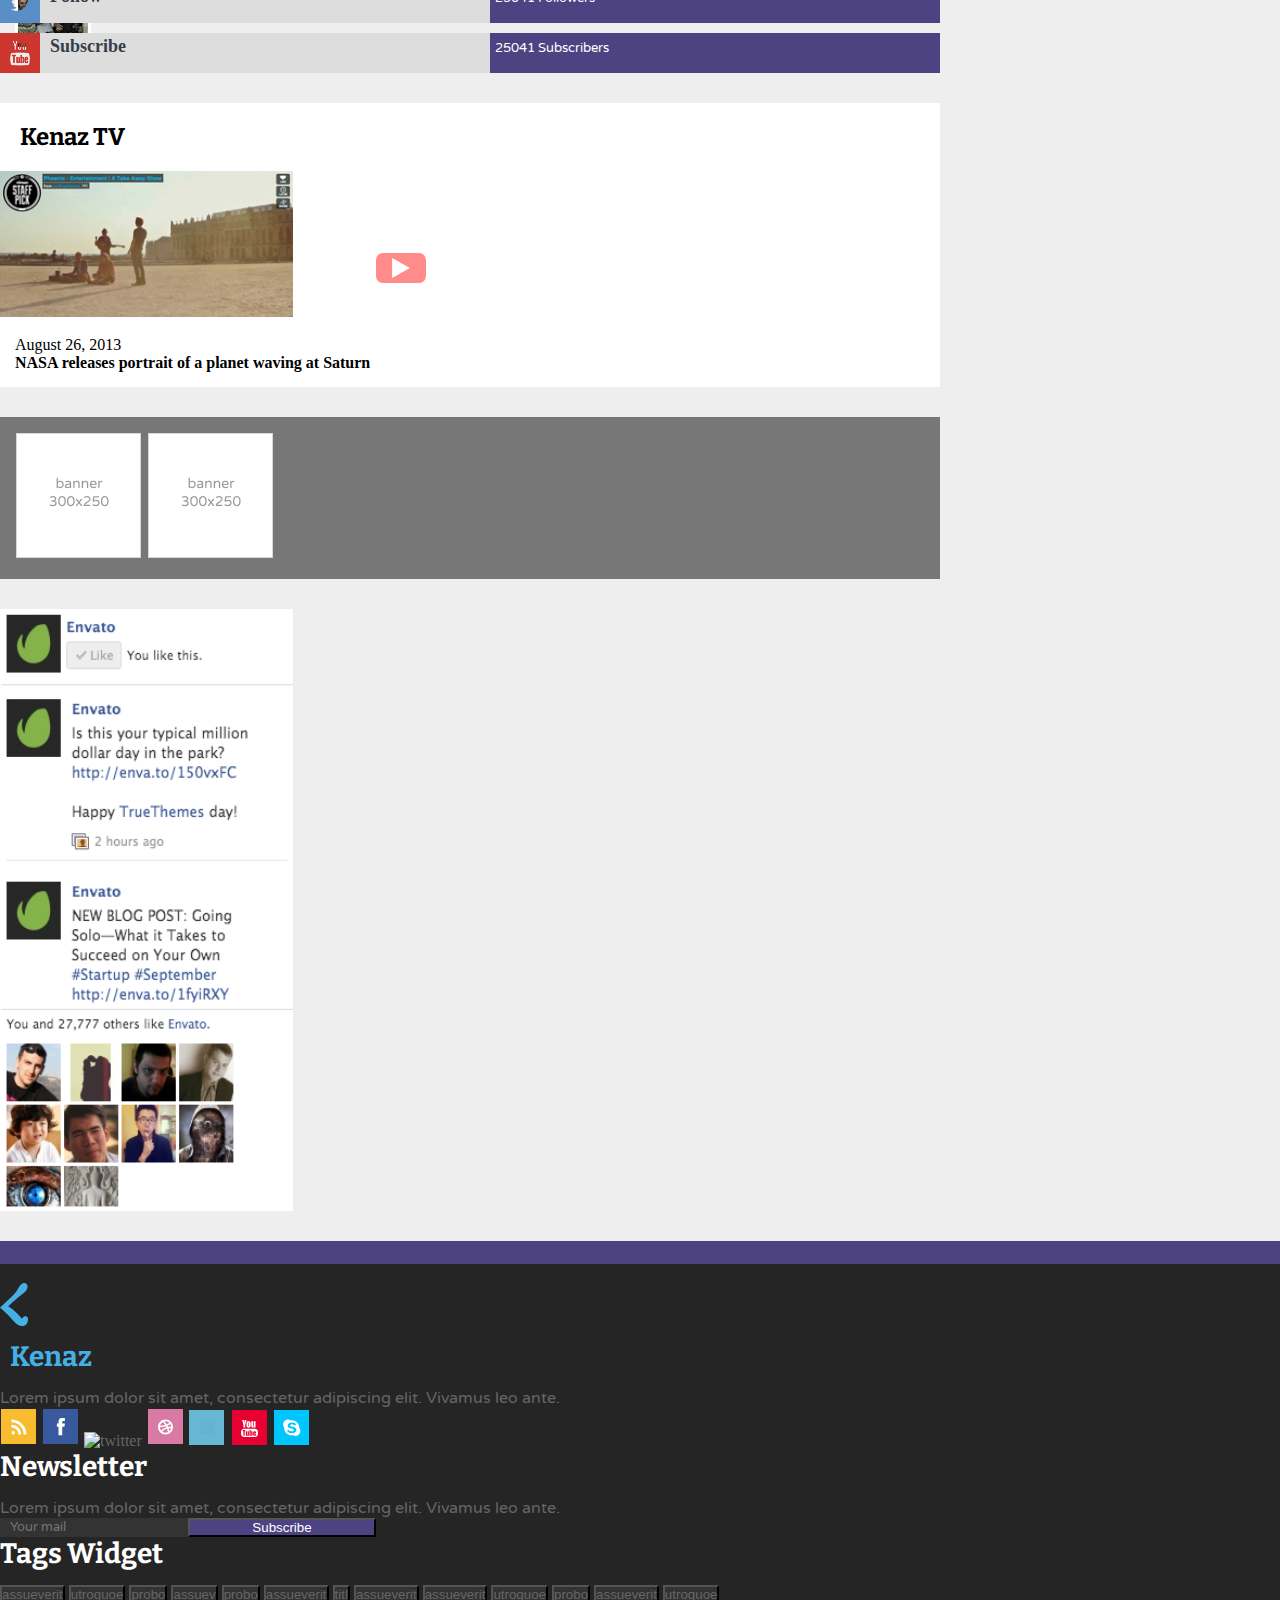
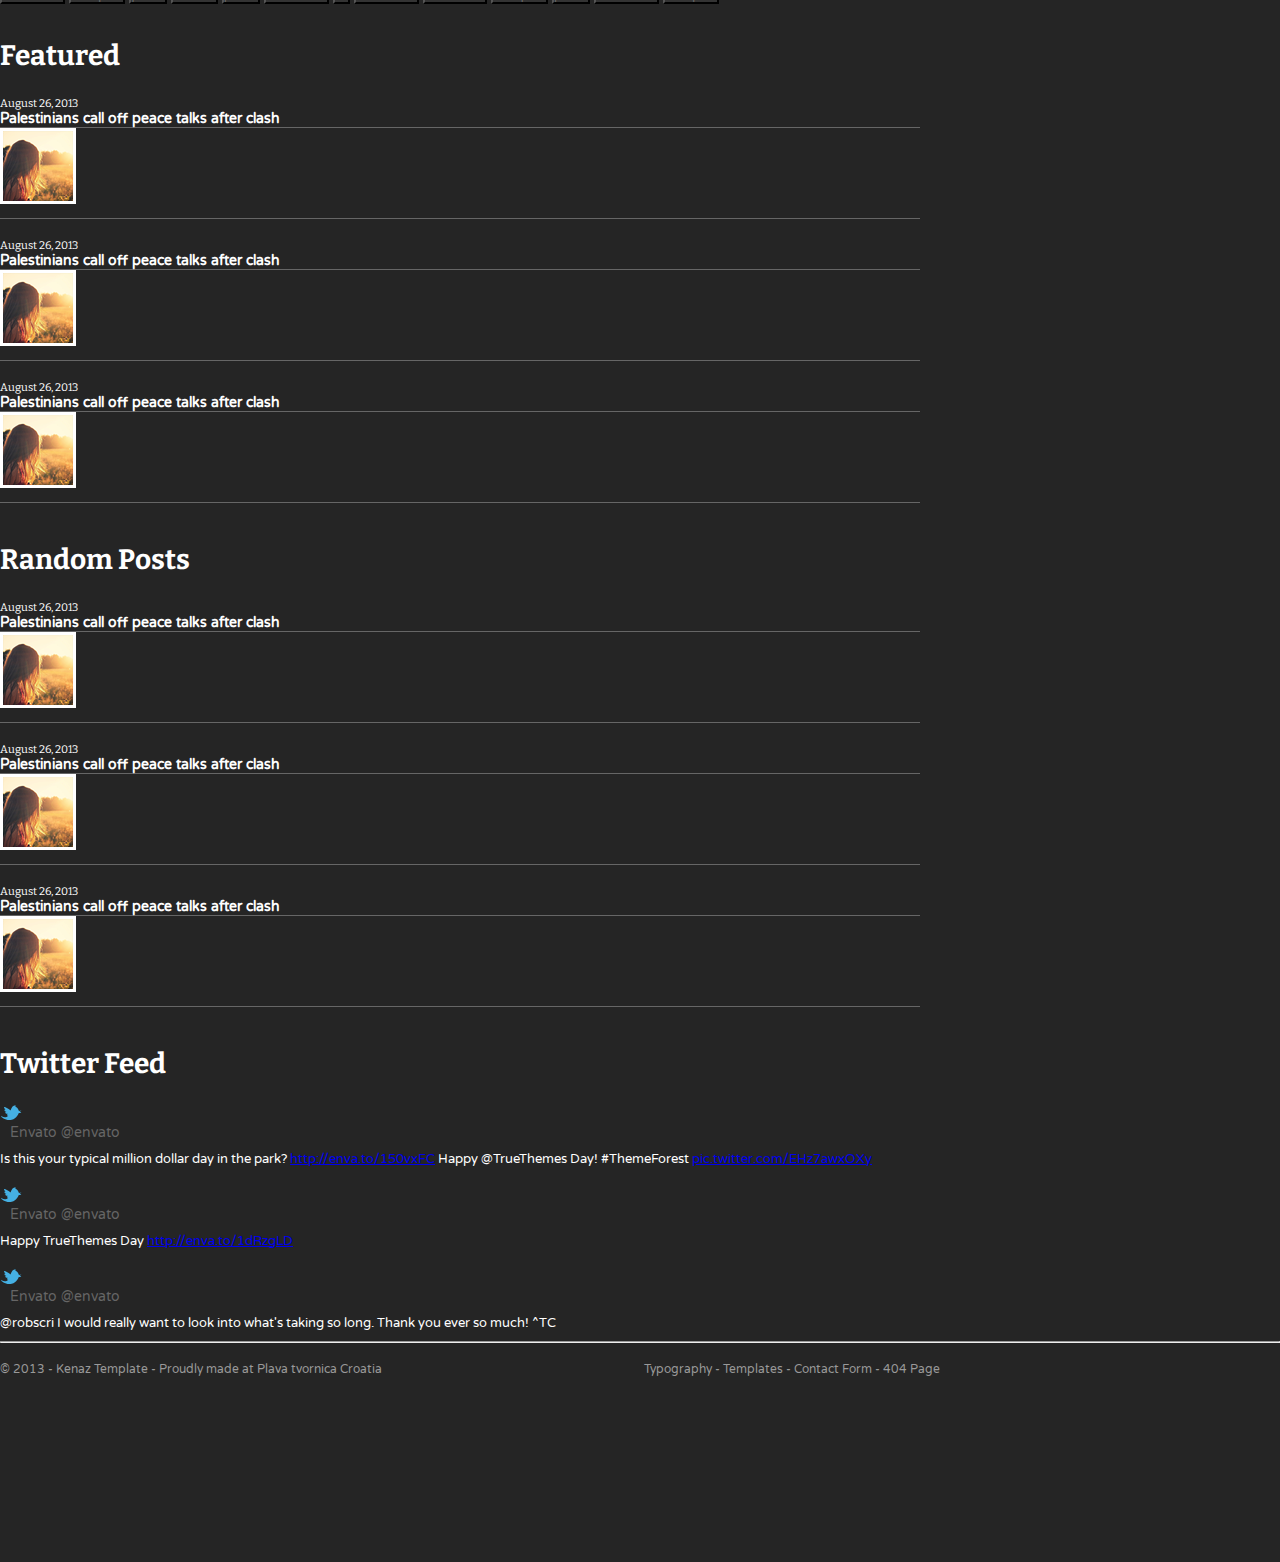
==== commit 13cb8c1a: "Fixed_final" ====
--- a/category.html
+++ b/category.html
@@ -19,7 +19,7 @@
     <div class="header-container">
       <header class="main-header">
         <div class="box">
-          <a href="/kenaz" class="logo">
+          <a href="/index.html" class="logo">
             <svg
               width="15"
               height="20"
--- a/styles/style.css
+++ b/styles/style.css
@@ -169,29 +169,6 @@
   margin: 16px auto;
 }
 
-.article {
-  /* Nesto ne valja ovo.Ne mogu napraviti filter.
-  .background {
-    position: relative;
-    z-index: 2;
-  }
-  .overlay {
-    position: absolute;
-    bottom: 0;
-    width: 940px;
-    height: 100px;
-    object-fit: cover;
-    background: rgb(2, 0, 36);
-    background: linear-gradient(
-      0deg,
-      rgba(2, 0, 36, 1) 43%,
-      rgba(255, 255, 255, 1) 100%
-    );
-    z-index: 1;
-  }
-  */
-}
-
 .article .container {
   position: absolute;
   bottom: 15px;
@@ -255,10 +232,29 @@
      object-fit: cover;
 }
 
+.article .background {
+  position: relative;
+  z-index: 1;
+}
+
+.article .overlay {
+  position: absolute;
+  bottom: 0;
+  width: 940px;
+  height: 400px;
+  -o-object-fit: cover;
+     object-fit: cover;
+  background: -webkit-gradient(linear, left bottom, left top, from(black), to(rgba(255, 255, 255, 0.089)));
+  background: linear-gradient(to top, black, rgba(255, 255, 255, 0.089));
+  z-index: 2;
+}
+
 .container {
+  position: relative;
   padding: 0;
   margin-top: 19px;
   max-width: 940px;
+  z-index: 3;
 }
 
 .news,
